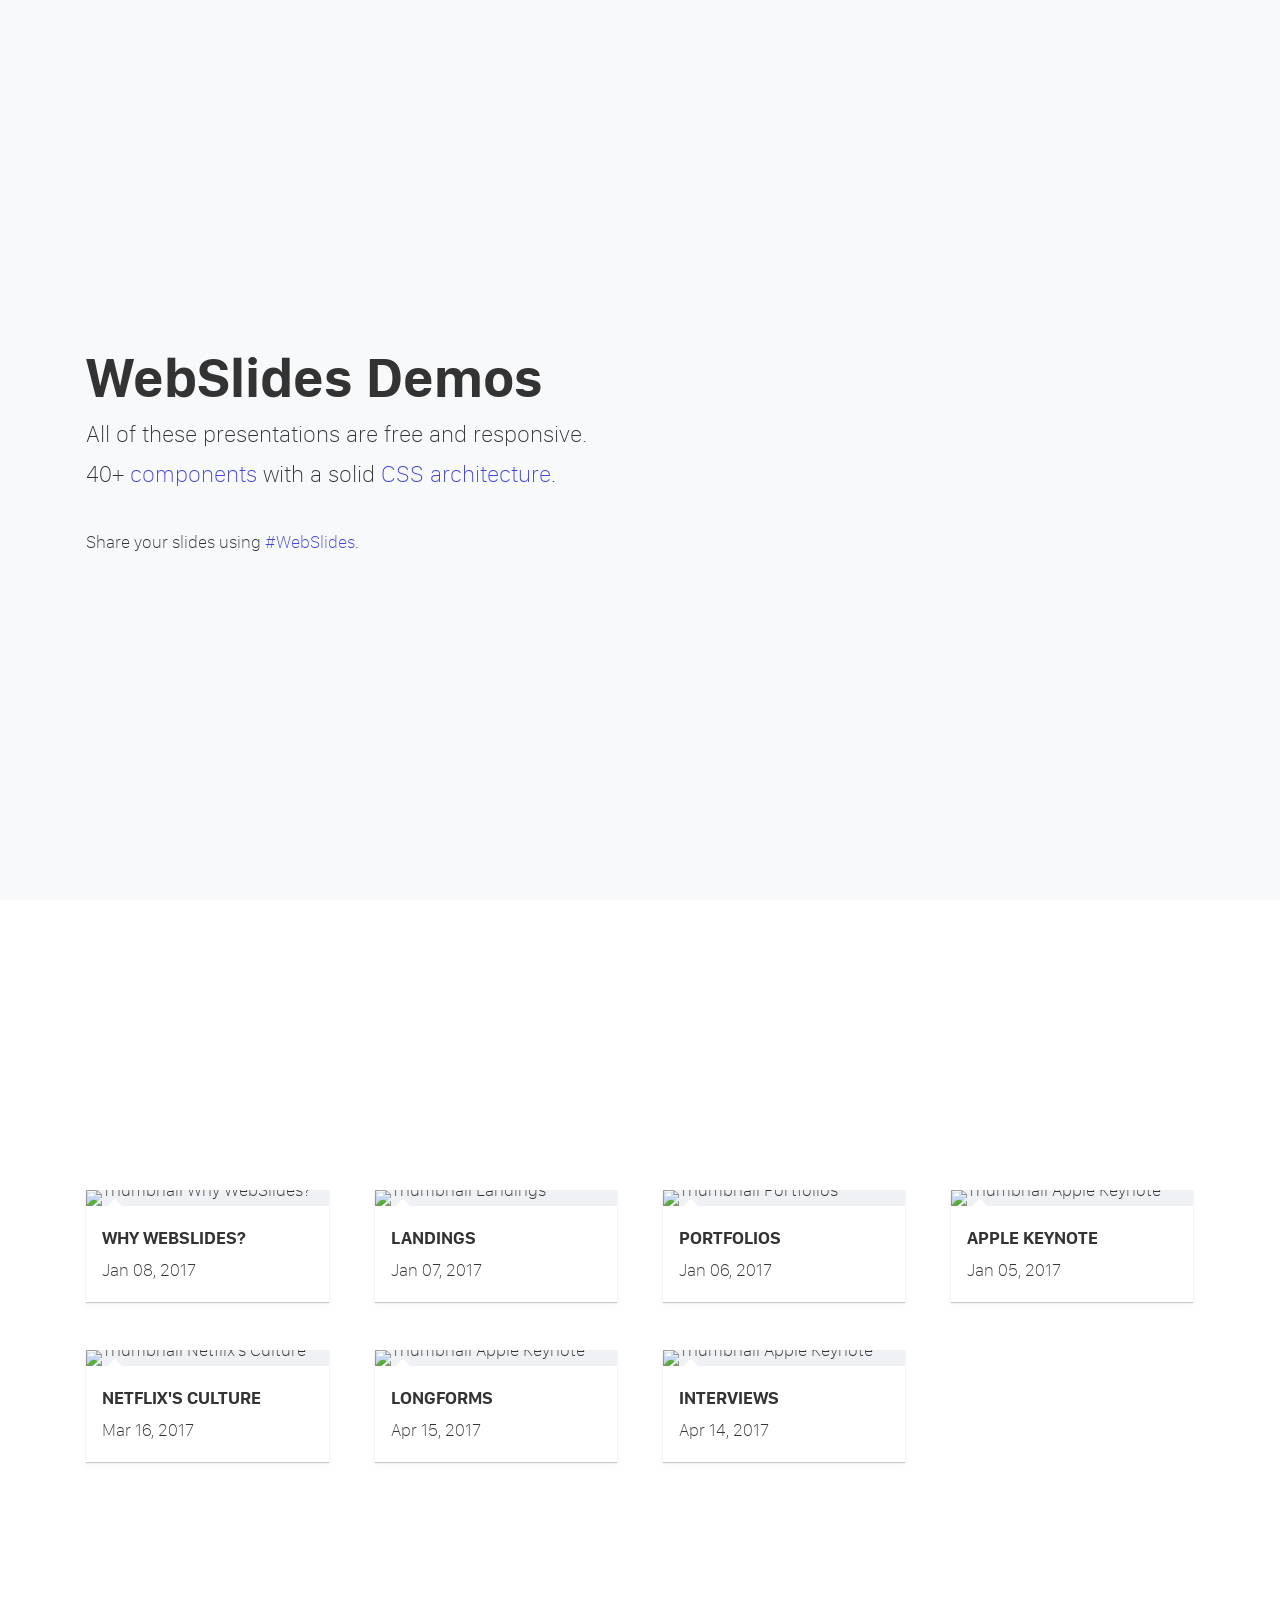
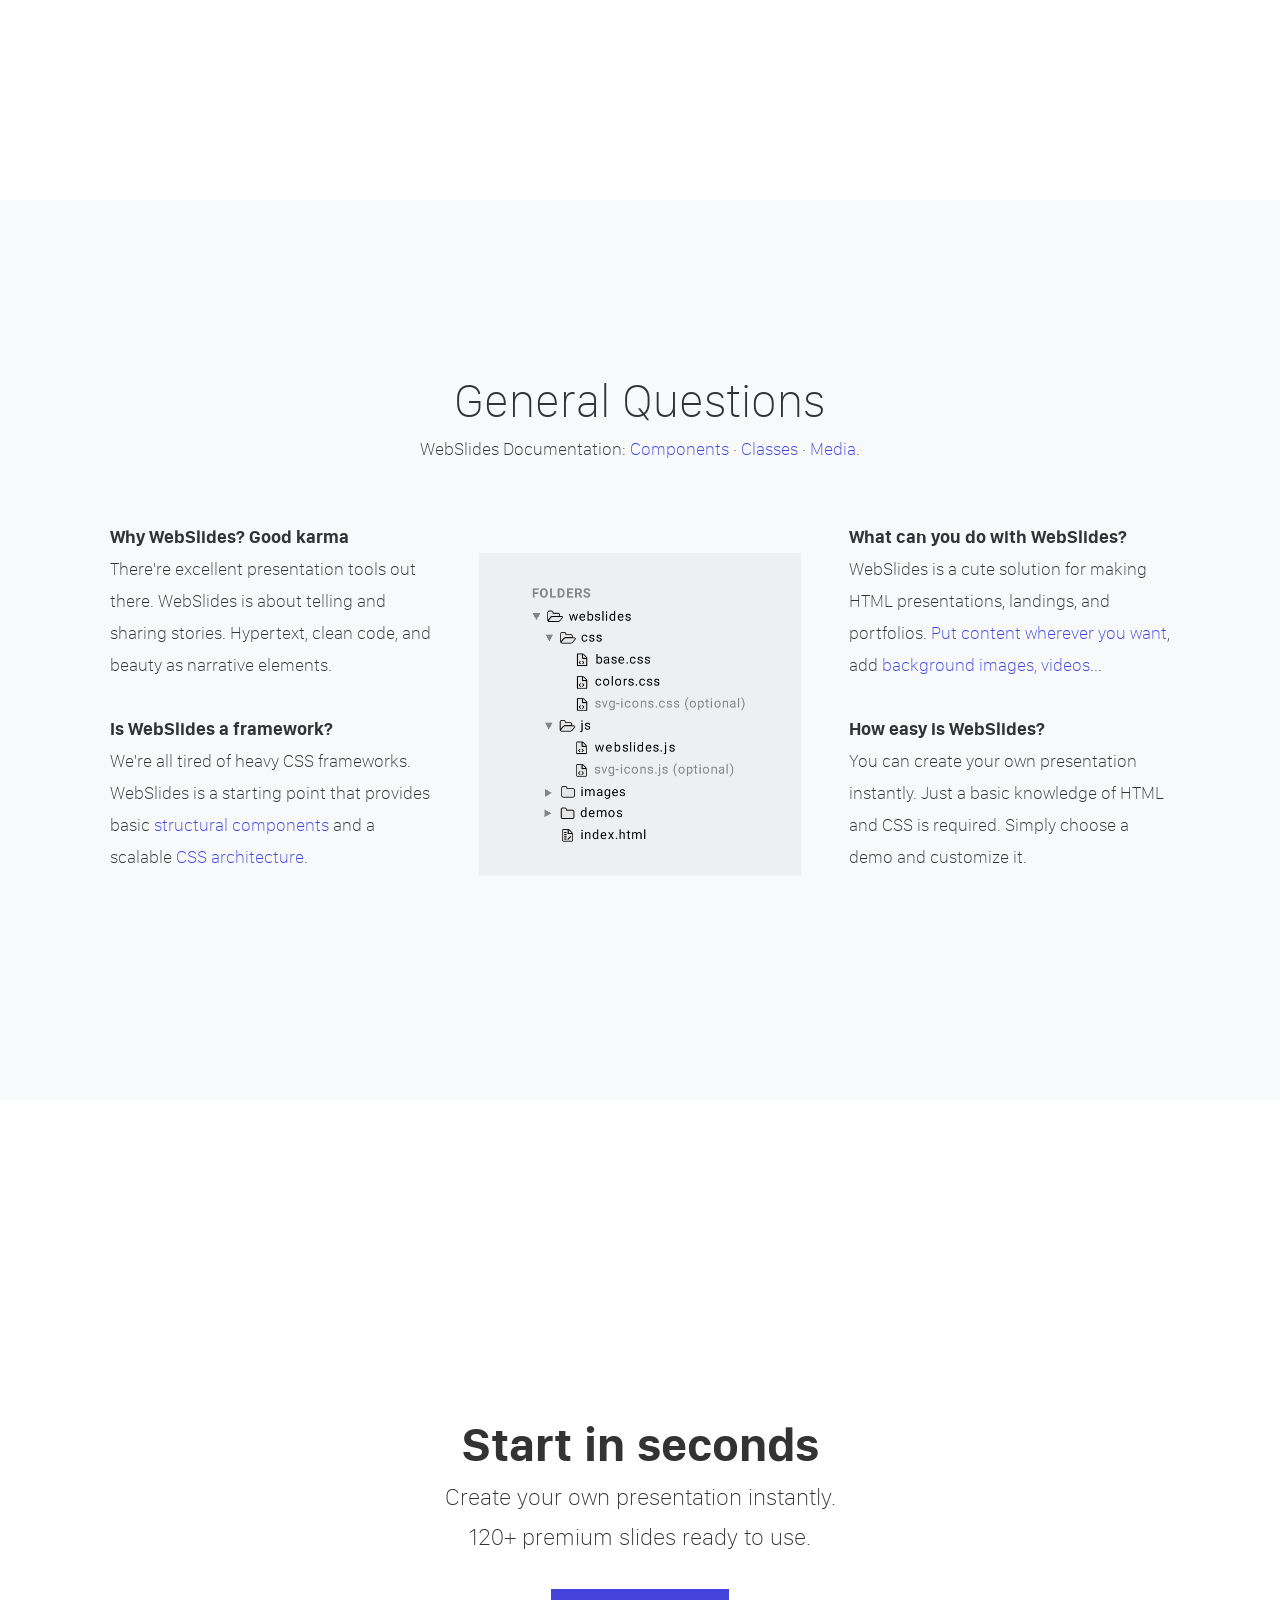
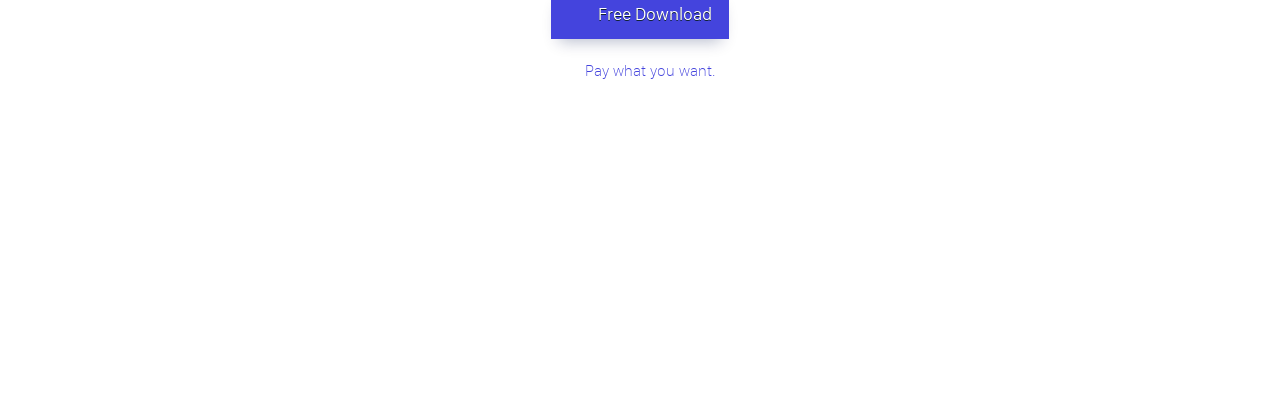
==== demos/index.html @ 361009dd "Add corrected demo HTML files 11 WebSlides demos with applied fixes: - index.html, why-webslides.htm" ====
<!doctype html>
<html lang="en" prefix="og: http://ogp.me/ns#">
  <head>
    <meta charset="utf-8">
    <meta name="viewport" content="width=device-width, initial-scale=1">

    <!-- CLEAN MARKUP = GOOD KARMA.
      Hi source code lover,

      you're a curious person and a fast learner ;)
      Let's make something beautiful together. Contribute on Github:
      https://github.com/webslides/webslides

      Thanks,
      @jlantunez.
    -->

    <!-- SEO -->
    <title>WebSlides Demos</title>
    <meta name="description" content="Beautiful HTML presentations and websites made with WebSlides.">

    <!-- URL CANONICAL -->
    <!-- <link rel="canonical" href="http://your-url.com/permalink"> -->

    <!-- Google Fonts -->

    <!-- CSS Base -->
    <link rel="stylesheet" type='text/css' media='all' href="../static/css/webslides.css">

    <!-- Optional - CSS SVG Icons (Font Awesome) -->
    <link rel="stylesheet" type="text/css" media="all" href="../static/css/svg-icons.css">

    <!-- SOCIAL CARDS (ADD YOUR INFO) -->

    <!-- FACEBOOK -->
    <meta property="og:url" content="http://your-url.com/permalink"> <!-- EDIT -->
    <meta property="og:type" content="article">
    <meta property="og:title" content="WebSlides Demos"> <!-- EDIT -->
    <meta property="og:description" content="Beautiful HTML presentations and websites made with WebSlides."> <!-- EDIT -->
    <meta property="og:updated_time" content="2017-01-04T17:22:34"> <!-- EDIT -->
    <meta property="og:image" content="static/images/share-webslides.jpg" > <!-- EDIT -->

    <!-- TWITTER -->
    <meta name="twitter:card" content="summary_large_image">
    <meta name="twitter:site" content="@webslides"> <!-- EDIT -->
    <meta name="twitter:creator" content="@jlantunez"> <!-- EDIT -->
    <meta name="twitter:title" content="WebSlides Demos"> <!-- EDIT -->
    <meta name="twitter:description" content="Beautiful HTML presentations and websites made with WebSlides."> <!-- EDIT -->
    <meta name="twitter:image" content="static/images/share-webslides.jpg"> <!-- EDIT -->

    <!-- FAVICONS -->
    <link rel="shortcut icon" sizes="16x16" href="../static/images/favicons/favicon.png">
    <link rel="shortcut icon" sizes="32x32" href="../static/images/favicons/favicon-32.png">
    <link rel="apple-touch-icon icon" sizes="76x76" href="../static/images/favicons/favicon-76.png">
    <link rel="apple-touch-icon icon" sizes="120x120" href="../static/images/favicons/favicon-120.png">
    <link rel="apple-touch-icon icon" sizes="152x152" href="../static/images/favicons/favicon-152.png">
    <link rel="apple-touch-icon icon" sizes="180x180" href="../static/images/favicons/favicon-180.png">
    <link rel="apple-touch-icon icon" sizes="192x192" href="../static/images/favicons/favicon-192.png">

    <!-- Android -->
    <meta name="mobile-web-app-capable" content="yes">
    <meta name="theme-color" content="#333333">
  </head>
  <body>
    <header role="banner">
      <nav role="navigation">
        <p class="logo"><a href="index.html" title="WebSlides">WebSlides</a></p>
        <ul>
          <li class="github">
            <a rel="external" href="https://github.com/webslides/webslides" title="Github">
              <svg class="fa-github">
                <use xlink:href="#fa-github"></use>
              </svg>
              <em>WebSlides</em>
            </a>
          </li>
          <li class="twitter">
            <a rel="external" href="https://twitter.com/webslides" title="Twitter">
              <svg class="fa-twitter">
                <use xlink:href="#fa-twitter"></use>
              </svg>
              <em>@WebSlides</em>
            </a>
          </li>
          <!--  <li class="dribbble"><a rel="external" href="http://dribbble.com/webslides" title="Dribbble"><svg class="fa-dribbble"><use xlink:href="#fa-dribbble"></use></svg> <em>webslides</em></a></li> -->
        </ul>
      </nav>
    </header>

    <main role="main">
      <article>  <!-- Slideshow? id="webslides" -->

        <!-- Quick Guide
          - Each parent <section> in the <article id="webslides"> element is an individual slide.
          - Vertical sliding = <article id="webslides" class="vertical">
          - <div class="wrap"> = container 90% / <div class="wrap size-50"> = 45%;
        -->

        <section>
          <span class="background-right" style="background-image:url('https://webslides.tv/static/images/architecture.png')"></span>
          <!--.wrap = container (width: 90%) -->
          <div class="wrap">
            <h1><strong>WebSlides Demos</strong></h1>
            <p class="text-intro">All of these presentations are free and responsive.<br>
              40+ <a href="components.html" title="WebSlides Components">components</a> with a solid <a href="classes.html" title="WebSlides Classes">CSS architecture</a>.</p>
            <p>Share your slides using <a href="https://twitter.com/search?q=%23webslides&amp;src=typd" title="#WebSlides on Twitter">#WebSlides</a>.</p>
          </div>
          <!-- .end .wrap -->
        </section>
        <section class="bg-white">
          <!-- .wrap = container (width: 90%) -->
          <div class="wrap">
            <ul class="flexblock gallery">
              <li>
                <a href="why-webslides.html" title="Why WebSlides?">
                  <figure>
                    <img alt="Thumbnail Why WebSlides?" src="https://webslides.tv/static/images/demos-why.png">
                    <figcaption>
                      <h2>Why WebSlides?</h2>
                      <time datetime="2017-01-08T16:21:44-08:00">Jan 08, 2017</time>
                    </figcaption>
                  </figure>
                </a>
              </li>
              <li>
                <a href="landings.html" title="Landings">
                  <figure>
                    <img alt="Thumbnail Landings" src="https://webslides.tv/static/images/demos-landings.png">
                    <figcaption>
                      <h2>Landings</h2>
                      <time datetime="2017-01-07T19:21:26-08:00">Jan 07, 2017</time>
                    </figcaption>
                  </figure>
                </a>
              </li>
              <li>
                <a href="portfolios.html" title="Portfolios">
                  <figure>
                    <img alt="Thumbnail Portfolios" src="https://webslides.tv/static/images/demos-portfolios.png">
                    <figcaption>
                      <h2>Portfolios</h2>
                      <time datetime="2017-01-06T21:22:21-08:00">Jan 06, 2017</time>
                    </figcaption>
                  </figure>
                </a>
              </li>
              <li>
                <a href="keynote.html" title="Apple Keynote">
                  <figure>
                    <img alt="Thumbnail Apple Keynote" src="https://webslides.tv/static/images/demos-apple.png">
                    <figcaption>
                      <h2>Apple Keynote</h2>
                      <time datetime="2017-01-05T20:13:48-08:00">Jan 05, 2017</time>
                    </figcaption>
                  </figure>
                </a>
              </li>
              <li>
                <a href="netflix-culture.html" title="Netflix's Culture">
                  <figure>
                    <img alt="Thumbnail Netflix's Culture" src="https://webslides.tv/static/images/demos-netflix.png">
                    <figcaption>
                      <h2>Netflix's Culture</h2>
                      <time datetime="2017-04-16T20:16:48-08:00">Mar 16, 2017</time>
                    </figcaption>
                  </figure>
                </a>
              </li>
              <li>
                <a href="longforms.html" title="Longform Articles">
                  <figure>
                    <img alt="Thumbnail Apple Keynote" src="https://webslides.tv/static/images/demos-longforms.png">
                    <figcaption>
                      <h2>Longforms</h2>
                      <time datetime="2017-04-15T20:16:48-08:00">Apr 15, 2017</time>
                    </figcaption>
                  </figure>
                </a>
              </li>
              <li>
                <a href="interviews.html" title="Interviews">
                  <figure>
                    <img alt="Thumbnail Apple Keynote" src="https://webslides.tv/static/images/demos-interviews.png">
                    <figcaption>
                      <h2>Interviews</h2>
                      <time datetime="2017-04-14T24:08:16-24:32">Apr 14, 2017</time>
                    </figcaption>
                  </figure>
                </a>
              </li>
            </ul>
          </div>
          <!-- .end .wrap -->
        </section>
        <section>
          <!--.wrap = container (width: 90%) with fadein animation -->
          <div class="wrap">
            <h2 class="aligncenter">General Questions</h2>
            <p class="aligncenter">WebSlides Documentation: <a href="components.html" title="WebSlides Components">Components</a> &middot; <a href="classes.html" title="WebSlides Classes">Classes</a> &middot; <a href="media.html" title="WebSlides Media">Media</a>.</p>
            <div class="grid">
              <div class="column">
                <h6>Why WebSlides? Good karma</h6>
                <p>There're excellent presentation tools out there. WebSlides is about telling and sharing stories. Hypertext, clean code, and beauty as narrative elements.</p>
                <h6>Is WebSlides a framework?</h6>
                <p>We're all tired of heavy CSS frameworks. WebSlides is a starting point that provides basic <a href="components.html" title="WebSlides Components">structural components</a> and a scalable <a href="classes.html" title="WebSlides Classes">CSS architecture</a>.</p>
              </div>
              <!-- end .column -->
              <div class="column">
                <figure><img class="aligncenter" src="../static/images/setup.png" alt="WebSlides Files"></figure>
              </div>
              <!-- end .column -->
              <div class="column">
                <h6>What can you do with WebSlides?</h6>
                <p>WebSlides is a cute solution for making HTML presentations, landings, and portfolios. <a href="components.html#slide=15">Put content wherever you want</a>, add <a href="media.html#slide=2">background images, videos</a>...
                </p>
                <h6>How easy is WebSlides?</h6>
                <p>You can create your own presentation instantly. Just a basic knowledge of HTML and CSS is required. Simply choose a demo and customize it.</p>
              </div>
              <!-- end .column -->
            </div>
            <!-- end .grid -->
          </div>
          <!-- end .wrap -->
        </section>
        <section class="bg-white aligncenter">
          <!-- .wrap = container (width: 90%) -->
          <div class="wrap">
            <h2><strong>Start in seconds</strong> </h2>
            <p class="text-intro">Create your own presentation instantly. <br>120+ premium slides ready to use.</p>
            <p>
              <a href="https://webslides.tv/webslides-latest.zip" class="button" title="Download WebSlides">
                <svg class="fa-cloud-download">
                  <use xlink:href="#fa-cloud-download"></use>
                </svg>
                Free Download
              </a>
              <span class="try">
                <a href="https://www.paypal.me/jlantunez/8" title="Good karma :)">
                  <svg class="fa-paypal">
                    <use xlink:href="#fa-paypal"></use>
                  </svg>
                  Pay what you want.
                </a>
              </span>
            </p>
          </div>
          <!-- .end .wrap -->
        </section>

      </article>
    </main>
    <!-- end main -->

    <!-- Required -->
    <script src="../static/js/webslides.js"></script>
    <script>
      window.ws = new WebSlides();
    </script>

    <!-- OPTIONAL - svg-icons.js (fontastic.me - Font Awesome as svg icons) -->
    <script defer src="../static/js/svg-icons.js"></script>

  </body>
</html>
---- static/css/svg-icons.css ----
/*=====================================================
Important! 
/js/svg-icons.js is required.
======================================================= */

/*=====================================================
Font Awesome 4.4 as SVG Icons via http://fontastic.me  
class = .fa- (Go to https://fortawesome.github.io/Font-Awesome/icons/)

SVG ICONS - Don't use icon fonts: 
https://speakerdeck.com/ninjanails/death-to-fa-fonts
======================================================= */

svg {
	display: inline-block;
	vertical-align: middle;
	width: 1em;
	height: 1em;

}
[class*="fa-"].large{font-size: 8rem;}


.fa-glass {
	width: 1.0000000298023224em;
}

.fa-music {
	width: 0.8571396097540855em;
}

.fa-search {
	width: 0.9285706554849185em;
}

.fa-envelope-o {
	width: 1.000000972300768em;
}

.fa-heart {
	width: 0.9999999646097422em;
}

.fa-star {
	width: 0.9285713043063879em;
}

.fa-star-o {
	width: 0.9285713043063879em;
}

.fa-user {
	width: 0.785713868836563em;
}

.fa-film {
	width: 1.071429569274187em;
}

.fa-th-large {
	width: 0.9285712415972966em;
}

.fa-th {
	width: 1.0000000521540642em;
}

.fa-th-list {
	width: 1.0000000521540642em;
}

.fa-check {
	width: 1.0000000596046448em;
}

.fa-close {
	width: 0.7857149094343185em;
}

.fa-search-plus {
	width: 0.9285706554849185em;
}

.fa-search-minus {
	width: 0.9285706554849185em;
}

.fa-power-off {
	width: 0.8571455205480252em;
}

.fa-signal {
	width: 0.9999999916180968em;
}

.fa-trash-o {
	width: 0.7857138803228736em;
}

.fa-home {
	width: 0.928572153672576em;
}

.fa-file-o {
	width: 0.8571445867419243em;
}

.fa-clock-o {
	width: 0.8571425850192682em;
}

.fa-road {
	width: 1.0714228972792625em;
}

.fa-download {
	width: 0.9285713359713554em;
}

.fa-arrow-circle-o-down {
	width: 0.8571425850192682em;
}

.fa-arrow-circle-o-up {
	width: 0.8571425850192682em;
}

.fa-inbox {
	width: 0.8571455143392086em;
}

.fa-play-circle-o {
	width: 0.8571425850192682em;
}

.fa-repeat {
	width: 0.8571445668737852em;
}

.fa-refresh {
	width: 0.8571436268589423em;
}

.fa-list-alt {
	width: 1.000000972300768em;
}

.fa-lock {
	width: 1.000000972300768em;
}

.fa-flag {
	width: 1.0357158780097961em;
}

.fa-headphones {
	width: 0.9285684004426003em;
}

.fa-volume-off {
	width: 0.42857232317328453em;
}

.fa-volume-down {
	width: 0.642858412116766em;
}

.fa-volume-up {
	width: 0.9285729192197323em;
}

.fa-qrcode {
	width: 0.7857138514518738em;
}

.fa-tag {
	width: 0.8454238213598728em;
}

.fa-tags {
	width: 1.0597098506987095em;
}

.fa-book {
	width: 0.9302451089024544em;
}

.fa-bookmark {
	width: 0.7142852507531643em;
}

.fa-print {
	width: 0.9285733308643103em;
}

.fa-camera {
	width: 1.0714288031060732em;
}

.fa-font {
	width: 0.9285733103752136em;
}

.fa-bold {
	width: 0.7857098877429962em;
}

.fa-italic {
	width: 0.5714278221130371em;
}

.fa-text-height {
	width: 1.000002734363079em;
}

.fa-text-width {
	width: 0.857142724096775em;
}

.fa-align-left {
	width: 0.9999999664723873em;
}

.fa-align-center {
	width: 1.0000009797513485em;
}

.fa-align-right {
	width: 1.0000009797513485em;
}

.fa-align-justify {
	width: 1.0000009797513485em;
}

.fa-list {
	width: 0.9999999906867743em;
}

.fa-dedent {
	width: 0.9999989476054907em;
}

.fa-indent {
	width: 0.9999989476054907em;
}

.fa-video-camera {
	width: 0.9999980057277753em;
}

.fa-image {
	width: 1.071429569274187em;
}

.fa-pencil {
	width: 0.8454248607158661em;
}

.fa-map-marker {
	width: 0.8714316554367542em;
	margin-top: -0.2em;
}

.fa-adjust {
	width: 0.8571425850192682em;
}

.fa-tint {
	width: 0.8714316815137863em;
}

.fa-edit {
	width: 0.9955342138805463em;
}

.fa-share-square-o {
	width: 0.9285693491497113em;
}

.fa-check-square-o {
	width: 0.9280096615352704em;
}

.fa-arrows {
	width: 0.9999999888241291em;
}

.fa-step-backward {
	width: 0.5714307241141796em;
}

.fa-fast-backward {
	width: 1.000000935047865em;
}

.fa-backward {
	width: 0.9966524690389633em;
}

.fa-play {
	width: 0.7851562518626451em;
}

.fa-pause {
	width: 0.8571436069905758em;
}

.fa-stop {
	width: 0.8571436069905758em;
}

.fa-forward {
	width: 0.8604901600629091em;
}

.fa-fast-forward {
	width: 0.9999990034848452em;
}

.fa-step-forward {
	width: 0.5714267063885927em;
}

.fa-eject {
	width: 0.85825614631176em;
}

.fa-chevron-left {
	width: 0.7500009983778em;
}

.fa-chevron-right {
	width: 0.6785712540149689em;
}

.fa-plus-circle {
	width: 0.8571425850192682em;
}

.fa-minus-circle {
	width: 0.8571425850192682em;
}

.fa-times-circle {
	width: 0.8571425850192682em;
}

.fa-check-circle {
	width: 0.8571425850192682em;
}

.fa-question-circle {
	width: 0.8571425850192682em;
}

.fa-info-circle {
	width: 0.8571425850192682em;
}

.fa-crosshairs {
	width: 0.8571436069905758em;
}

.fa-times-circle-o {
	width: 0.8571425850192682em;
}

.fa-check-circle-o {
	width: 0.8571425850192682em;
}

.fa-ban {
	width: 0.8571426247557004em;
}

.fa-arrow-left {
	width: 0.8928571492433548em;
}

.fa-arrow-right {
	width: 0.8214280630151052em;
}

.fa-arrow-up {
	width: 0.9285692870616913em;
}

.fa-arrow-down {
	width: 0.9285712018609047em;
}

.fa-mail-forward {
	width: 1.0000031888484955em;
}

.fa-expand {
	width: 0.8571445606648922em;
}

.fa-compress {
	width: 0.8571445886045694em;
}

.fa-plus {
	width: 0.785714827477932em;
}

.fa-minus {
	width: 0.7857138440012932em;
}

.fa-asterisk {
	width: 0.9285713285207748em;
}

.fa-exclamation-circle {
	width: 0.8571425850192682em;
}

.fa-leaf {
	width: 0.9999980080174282em;
}

.fa-fire {
	width: 0.7857128586620092em;
}

.fa-eye {
	width: 0.9999980051070452em;
}

.fa-eye-slash {
	width: 1.000001983717084em;
}

.fa-exclamation-triangle {
	width: 0.9999999636784196em;
}

.fa-plane {
	width: 0.7860879210056737em;
}

.fa-calendar {
	width: 0.9285707051554937em;
}

.fa-random {
	width: 0.9999999022111297em;
}

.fa-comment {
	width: 0.9999974196152834em;
}

.fa-magnet {
	width: 0.8571425850192682em;
}

.fa-chevron-up {
	width: 0.9999999701976776em;
}

.fa-chevron-down {
	width: 0.9999999850988388em;
}

.fa-retweet {
	width: 1.0714306645095348em;
}

.fa-shopping-cart {
	width: 0.9285732470452785em;
}

.fa-folder {
	width: 0.9285712813336886em;
}

.fa-folder-open {
	width: 1.0485479356721044em;
}

.fa-arrows-v {
	width: 0.42857228219509125em;
}

.fa-arrows-h {
	width: 1.000000972300768em;
}

.fa-bar-chart {
	width: 1.1428574323654175em;
}



.fa-camera-retro {
	width: 1.0000000074505806em;
}

.fa-key {
	width: 0.9391738375027963em;
}

.fa-cogs {
	width: 1.0714287403970957em;
}

.fa-comments {
	width: 1.0000034073991628em;
}

.fa-thumbs-o-up {
	width: 0.8571465983986855em;
}

.fa-thumbs-o-down {
	width: 0.8571435585618019em;
}

.fa-star-half {
	width: 0.4642870929092169em;
}

.fa-heart-o {
	width: 1.0000009778887033em;
}

.fa-sign-out {
	width: 0.875000032285854em;
}

.fa-linkedin-square {
	width: 0.8571416462459638em;
}

.fa-thumb-tack {
	width: 0.6428600810468197em;
}

.fa-external-link {
	width: 0.9999981845417096em;
}

.fa-sign-in {
	width: 0.8571436069905758em;
}

.fa-trophy {
	width: 0.9285706554849185em;
}

.fa-upload {
	width: 0.9285723492503166em;
}

.fa-lemon-o {
	width: 0.8565869312733412em;
}

.fa-phone {
	width: 0.7857128540053964em;
}

.fa-square-o {
	width: 0.7857118571796491em;
}

.fa-bookmark-o {
	width: 0.7142852507531643em;
}

.fa-phone-square {
	width: 0.8571416462459638em;
}

.fa-unlock {
	width: 1.000000972300768em;
}

.fa-credit-card {
	width: 1.0714279003441334em;
}

.fa-feed {
	width: 0.7864560410380363em;
}

.fa-hdd-o {
	width: 0.8571435995399952em;
}

.fa-bullhorn {
	width: 1.000001672655344em;
}

.fa-bell-o {
	width: 0.999999426305294em;
}

.fa-certificate {
	width: 0.8571425257250667em;
}

.fa-hand-o-right {
	width: 1.0000000074505806em;
}

.fa-hand-o-left {
	width: 0.9999989792704582em;
}

.fa-hand-o-up {
	width: 0.8571425552167966em;
}

.fa-hand-o-down {
	width: 0.8571416288614273em;
}

.fa-arrow-circle-left {
	width: 0.8571425850192682em;
}

.fa-arrow-circle-right {
	width: 0.8571425850192682em;
}

.fa-arrow-circle-up {
	width: 0.8571425850192682em;
}

.fa-arrow-circle-down {
	width: 0.8571425850192682em;
}

.fa-wrench {
	width: 0.9391775503754616em;
}

.fa-tasks {
	width: 1.0000009797513485em;
}

.fa-filter {
	width: 0.7857138165272772em;
}

.fa-arrows-alt {
	width: 0.857147540897131em;
}

.fa-group {
	width: 1.071428755919138em;
}

.fa-chain {
	width: 0.9285723119974136em;
}

.fa-cloud {
	width: 1.0714285423358234em;
}

.fa-flask {
	width: 0.9285696372389793em;
}

.fa-cut {
	width: 0.9975810423493385em;
}

.fa-copy {
	width: 1.0000010058283806em;
}

.fa-paperclip {
	width: 0.7857148349285126em;
}

.fa-floppy-o {
	width: 0.8571445867419243em;
}

.fa-square {
	width: 0.8571416462459638em;
}

.fa-bars {
	width: 0.8571436069905758em;
}

.fa-list-ul {
	width: 1.0000010132789612em;
}

.fa-list-ol {
	width: 1.0083701331168413em;
}

.fa-strikethrough {
	width: 0.9999989485368133em;
}

.fa-underline {
	width: 0.8571445560082793em;
}

.fa-table {
	width: 0.9285723157227039em;
}

.fa-magic {
	width: 0.9436386581510305em;
}

.fa-truck {
	width: 1.0357128381729126em;
}

.fa-pinterest {
	width: 0.8571391701698303em;
}

.fa-pinterest-square {
	width: 0.8571406031646802em;
}

.fa-google-plus-square {
	width: 0.8571416462459638em;
}

.fa-google-plus {
	width: 1.2857149516544268em;
}

.fa-money {
	width: 1.0714295767247677em;
}

.fa-caret-down {
	width: 0.571429718285799em;
}

.fa-caret-up {
	width: 0.5714296959340572em;
}

.fa-caret-left {
	width: 0.3928574174642563em;
}

.fa-caret-right {
	width: 0.32142970090126255em;
}

.fa-columns {
	width: 0.9285723157227039em;
}

.fa-sort {
	width: 0.5714296959340572em;
}

.fa-sort-desc {
	width: 0.571429718285799em;
}

.fa-sort-asc {
	width: 0.5714296959340572em;
}

.fa-envelope {
	width: 1.0000022239983082em;
}

.fa-linkedin {
	width: 0.8571429451305903em;
}

.fa-rotate-left {
	width: 0.8571445606648922em;
}

.fa-gavel {
	width: 1.0106014609336853em;
}

.fa-dashboard {
	width: 1.000001922249794em;
}

.fa-comment-o {
	width: 0.9999974196152834em;
}

.fa-comments-o {
	width: 1.0000035266084524em;
}

.fa-bolt {
	width: 1.000000972300768em;
}

.fa-sitemap {
	width: 1.0000010058283806em;
}

.fa-umbrella {
	width: 0.9285703394562006em;
}

.fa-clipboard {
	width: 1.000001959502697em;
}

.fa-lightbulb-o {
	width: 0.5714296922087669em;
}

.fa-exchange {
	width: 0.9999989476054907em;
}

.fa-cloud-download {
	width: 1.0714285423358234em;
}

.fa-cloud-upload {
	width: 1.0714285423358234em;
}

.fa-user-md {
	width: 0.785713868836563em;
}

.fa-stethoscope {
	width: 0.7857138092319147em;
}

.fa-suitcase {
	width: 1.000000116725687em;
}

.fa-bell {
	width: 0.999999426305294em;
}

.fa-coffee {
	width: 1.0357122694451846em;
}

.fa-cutlery {
	width: 0.7857128530740738em;
}

.fa-file-text-o {
	width: 0.8571445867419243em;
}

.fa-building-o {
	width: 1.000000116725687em;
}

.fa-hospital-o {
	width: 1.000000116725687em;
}

.fa-ambulance {
	width: 1.1071423441171646em;
}

.fa-medkit {
	width: 1.000000116725687em;
}

.fa-fighter-jet {
	width: 1.0714295953512192em;
}

.fa-beer {
	width: 0.9642851203680038em;
}

.fa-h-square {
	width: 0.8571416462459638em;
}

.fa-plus-square {
	width: 0.8571416462459638em;
}

.fa-angle-double-left {
	width: 0.5892861261963844em;
}

.fa-angle-double-right {
	width: 0.5535723362118006em;
}

.fa-angle-double-up {
	width: 0.642861433327198em;
}

.fa-angle-double-down {
	width: 0.6428574100136757em;
}

.fa-angle-left {
	width: 0.3750009909272194em;
}

.fa-angle-right {
	width: 0.3392861280590296em;
}

.fa-angle-up {
	width: 0.642861433327198em;
}

.fa-angle-down {
	width: 0.6428574100136757em;
}

.fa-desktop {
	width: 1.071435708552599em;
}

.fa-laptop {
	width: 1.071429569274187em;
}

.fa-tablet {
	width: 1.071429569274187em;
}

.fa-mobile {
	width: 1.071429569274187em;
}

.fa-circle-o {
	width: 0.8571425850192682em;
}

.fa-quote-left {
	width: 0.9285713583230972em;
}

.fa-quote-right {
	width: 0.9285713285207748em;
}

.fa-spinner {
	width: 1.0000000596046448em;
}

.fa-circle {
	width: 0.8571425850192682em;
}

.fa-mail-reply {
	width: 1.0000029690563679em;
}

.fa-folder-o {
	width: 0.9285712813336886em;
}

.fa-folder-open-o {
	width: 1.0652896141011752em;
}

.fa-smile-o {
	width: 0.8571425850192682em;
}

.fa-frown-o {
	width: 0.8571425850192682em;
}

.fa-meh-o {
	width: 0.8571425850192682em;
}

.fa-gamepad {
	width: 1.0714295854171496em;
}

.fa-keyboard-o {
	width: 1.0714286640286446em;
}

.fa-flag-o {
	width: 1.0357160121202469em;
}

.fa-flag-checkered {
	width: 1.0357160121202469em;
}

.fa-terminal {
	width: 0.9358262214809656em;
}

.fa-code {
	width: 1.0714276805520058em;
}

.fa-mail-reply-all {
	width: 0.9999999292194843em;
}

.fa-star-half-empty {
	width: 0.9285682821646333em;
}

.fa-location-arrow {
	width: 0.7859947793185711em;
}

.fa-crop {
	width: 0.9285703515633941em;
}

.fa-code-fork {
	width: 0.5714296698570251em;
}

.fa-chain-broken {
	width: 0.9285713344191509em;
}

.fa-question {
	width: 0.6221200153231621em;
}

.fa-info {
	width: 0.857143547385931em;
}

.fa-exclamation {
	width: 0.857143547385931em
}

.fa-superscript {
	width: 0.8588164150714874em;
}

.fa-subscript {
	width: 0.8599326312541962em;
}

.fa-eraser {
	width: 1.071428793715313em;
}

.fa-puzzle-piece {
	width: 0.9285733483266085em;
}

.fa-microphone {
	width: 0.6428574770689011em;
}

.fa-microphone-slash {
	width: 0.7857128698378801em;
}

.fa-shield {
	width: 0.7142831720411777em;
}

.fa-calendar-o {
	width: 0.9285707051554937em;
}

.fa-fire-extinguisher {
	width: 0.7845058117527515em;
}

.fa-rocket {
	width: 0.9441959485411644em;
}

.fa-maxcdn {
	width: 0.9815869629383087em;
}

.fa-chevron-circle-left {
	width: 0.8571425850192682em;
}

.fa-chevron-circle-right {
	width: 0.8571425850192682em;
}

.fa-chevron-circle-up {
	width: 0.8571425850192682em;
}

.fa-chevron-circle-down {
	width: 0.8571425850192682em;
}

.fa-html5 {
	width: 0.7857138514518738em;
}

.fa-css3 {
	width: 1.0000000596046448em;
}

.fa-anchor {
	width: 0.9999980125576258em;
}

.fa-unlock-alt {
	width: 1.000000972300768em;
}

.fa-bullseye {
	width: 0.8571425850192682em;
}

.fa-ellipsis-h {
	width: 0.7857148125767708em;
}

.fa-ellipsis-v {
	width: 0.21428712457418442em;
}

.fa-rss-square {
	width: 0.8571416462459638em;
}

.fa-play-circle {
	width: 0.8571425850192682em;
}

.fa-ticket {
	width: 1.0005576871335506em;
}

.fa-minus-square {
	width: 0.8571416462459638em;
}

.fa-minus-square-o {
	width: 0.7857118571796491em;
}

.fa-level-up {
	width: 0.5734755680896342em;
}

.fa-level-down {
	width: 0.5731032819021493em;
}

.fa-check-square {
	width: 0.8571416462459638em;
}

.fa-pencil-square {
	width: 0.8571416462459638em;
}

.fa-external-link-square {
	width: 0.8571416462459638em;
}

.fa-share-square {
	width: 0.8571416462459638em;
}

.fa-caret-square-o-down {
	width: 0.8571416462459638em;
}

.fa-caret-square-o-up {
	width: 0.8571416462459638em;
}

.fa-caret-square-o-right {
	width: 0.8571416462459638em;
}

.fa-eur {
	width: 0.565288751386106em;
}

.fa-gbp {
	width: 0.5691953515633941em;
}

.fa-dollar {
	width: 0.5691973492503166em;
}

.fa-inr {
	width: 0.5011180695146322em;
}

.fa-cny {
	width: 0.5731013106415048em;
}

.fa-rouble {
	width: 0.7142853057011962em;
}

.fa-krw {
	width: 1.0000009899958968em;
}

.fa-bitcoin {
	width: 0.736978217959404em;
}

.fa-file {
	width: 0.8571426197886467em;
}

.fa-file-text {
	width: 0.8571426197886467em;
}

.fa-sort-alpha-asc {
	width: 0.9428952634334564em;
}

.fa-sort-alpha-desc {
	width: 0.9428952634334564em;
}

.fa-sort-amount-asc {
	width: 1.0159967839717865em;
}

.fa-sort-amount-desc {
	width: 1.0159967839717865em;
}

.fa-sort-numeric-asc {
	width: 0.8452380001544952em;
}

.fa-sort-numeric-desc {
	width: 0.8452380001544952em;
}

.fa-thumbs-up {
	width: 0.8928591571748257em;
}

.fa-thumbs-down {
	width: 0.8928584419190884em;
}

.fa-youtube-square {
	width: 0.8571416462459638em;
}

.fa-youtube {
	width: 0.8571435324847698em;
}

.fa-xing {
	width: 0.786087267100811em;
}

.fa-xing-square {
	width: 0.8571416462459638em;
}

.fa-youtube-play {
	width: 1.0000000305008143em;
}

.fa-stack-overflow {
	width: 0.8571415841579437em;
}

.fa-instagram {
	width: 0.8571416462459638em;
}

.fa-flickr {
	width: 0.8571436131993941em;
}

.fa-adn {
	width: 0.8571425850192682em;
}

.fa-bitbucket {
	width: 0.78617824614048em;
}

.fa-bitbucket-square {
	width: 0.8571416462459638em;
}

.fa-tumblr {
	width: 0.6093739867210388em;
}

.fa-tumblr-square {
	width: 0.8571416462459638em;
}

.fa-long-arrow-down {
	width: 0.42857166891917586em;
}

.fa-long-arrow-up {
	width: 0.4285729229450226em;
}

.fa-long-arrow-left {
	width: 1.0357138589024544em;
}

.fa-long-arrow-right {
	width: 0.9642862295731902em;
}

.fa-female {
	width: 0.7142941057682037em;
}

.fa-male {
	width: 0.5714317113161087em;
}

.fa-gittip {
	width: 0.8571425850192682em;
}

.fa-sun-o {
	width: 1.0000000223517418em;
}

.fa-moon-o {
	width: 0.8213352287809048em;
}

.fa-archive {
	width: 1.0000020563602448em;
}

.fa-bug {
	width: 0.9285741709172726em;
}

.fa-vk {
	width: 1.0777527708560228em;
}

.fa-weibo {
	width: 1.0041852121551074em;
}

.fa-renren {
	width: 0.8571416437625885em;
}

.fa-pagelines {
	width: 0.7823682955154254em;
}

.fa-stack-exchange {
	width: 0.7142871618270874em;
}

.fa-arrow-circle-o-right {
	width: 0.8571425850192682em;
}

.fa-arrow-circle-o-left {
	width: 0.8571425850192682em;
}

.fa-caret-square-o-left {
	width: 0.8571416462459638em;
}

.fa-dot-circle-o {
	width: 0.8571425850192682em;
}

.fa-wheelchair {
	width: 0.9090400412678719em;
}

.fa-vimeo-square {
	width: 0.8571416462459638em;
}

.fa-try {
	width: 0.6428615320473909em;
}

.fa-plus-square-o {
	width: 0.7857118571796491em;
}

.fa-space-shuttle {
	width: 1.214285247027874em;
}

.fa-slack {
	width: 0.9285693690180779em;
}

.fa-envelope-square {
	width: 0.8571436131993941em;
}

.fa-wordpress {
	width: 1.0000000049670539em;
}

.fa-openid {
	width: 0.9999983335533216em;
}

.fa-bank {
	width: 1.0714267492294312em;
}

.fa-graduation-cap {
	width: 1.2857187371701002em;
}

.fa-yahoo {
	width: 0.8571445047855377em;
}

.fa-google {
	width: 0.8398430943489075em;
}

.fa-reddit {
	width: 1.0000000049670539em;
}

.fa-reddit-square {
	width: 0.8571416462459638em;
}

.fa-stumbleupon-circle {
	width: 0.8571425850192682em;
}

.fa-stumbleupon {
	width: 1.0714269926149882em;
}

.fa-delicious {
	width: 0.8571416462459638em;
}

.fa-digg {
	width: 1.1428574323654175em;
}

.fa-pied-piper {
	width: 0.8571416462459638em;
}

.fa-pied-piper-alt {
	width: 1.1372744292020798em;
}

.fa-drupal {
	width: 0.8571418623128011em;
}

.fa-joomla {
	width: 0.8571426148215924em;
}

.fa-language {
	width: 0.8571416030172259em;
}

.fa-fax {
	width: 1.0000000037252903em;
}

.fa-building {
	width: 0.7857138179242611em;
}

.fa-child {
	width: 0.7142872214317322em;
}

.fa-paw {
	width: 0.9285706828037519em;
}

.fa-spoon {
	width: 1.0000000298023224em;
}

.fa-cube {
	width: 0.9285703506320715em;
}

.fa-cubes {
	width: 1.2142920158803463em;
}

.fa-behance {
	width: 1.1428583860397339em;
}

.fa-behance-square {
	width: 0.8571436131993941em;
}

.fa-steam {
	width: 0.9999989867210388em;
}

.fa-steam-square {
	width: 0.8571436131992414em;
}

.fa-recycle {
	width: 1.0012093782424927em;
}

.fa-automobile {
	width: 1.1428605308756232em;
}

.fa-cab {
	width: 1.1428585043177009em;
}

.fa-tree {
	width: 0.8571485541760921em;
}

.fa-spotify {
	width: 0.8571425850192682em;
}

.fa-deviantart {
	width: 0.5714287161827087em;
}

.fa-soundcloud {
	width: 1.2857149858027697em;
}

.fa-database {
	width: 0.8571426197886467em;
}

.fa-file-pdf-o {
	width: 0.8571445867419243em;
}

.fa-file-word-o {
	width: 0.8571445867419243em;
}

.fa-file-excel-o {
	width: 0.8571445867419243em;
}

.fa-file-powerpoint-o {
	width: 0.8571445867419243em;
}

.fa-file-image-o {
	width: 0.8571445867419243em;
}

.fa-file-archive-o {
	width: 0.8571445867419243em;
}

.fa-file-audio-o {
	width: 0.8571445867419243em;
}

.fa-file-movie-o {
	width: 0.8571445867419243em;
}

.fa-file-code-o {
	width: 0.8571445867419243em;
}

.fa-vine {
	width: 0.857145681977272em;
}

.fa-codepen {
	width: 1.0000000298023224em;
}

.fa-jsfiddle {
	width: 1.1428555250167847em;
}

.fa-life-bouy {
	width: 1.0000000049670539em;
}

.fa-circle-o-notch {
	width: 0.9999980702996254em;
}

.fa-ra {
	width: 0.999438002705574em;
}

.fa-empire {
	width: 1.0000000049670539em;
}

.fa-git-square {
	width: 0.8571416462459638em;
}

.fa-git {
	width: 1.0000000447034836em;
}

.fa-hacker-news {
	width: 0.8571416462459638em;
}

.fa-tencent-weibo {
	width: 0.7142878770828247em;
}

.fa-qq {
	width: 1.0000018551945686em;
}

.fa-wechat {
	width: 1.142860472202301em;
}

.fa-paper-plane {
	width: 1.0009309110464528em;
}

.fa-paper-plane-o {
	width: 1.0005583113525063em;
}

.fa-history {
	width: 0.8571445606648922em;
}

.fa-circle-thin {
	width: 0.8571425850192682em;
}

.fa-header {
	width: 1.0000018998980522em;
}

.fa-paragraph {
	width: 0.7265684753656387em;
}

.fa-sliders {
	width: 0.8571425676345825em;
}

.fa-share-alt {
	width: 0.8571425974369049em;
}

.fa-share-alt-square {
	width: 0.8571416462459638em;
}

.fa-bomb {
	width: 1.0000009909272194em;
}

.fa-futbol-o {
	width: 1.0000000049670539em;
}

.fa-tty {
	width: 1.0000020181760192em;
}

.fa-binoculars {
	width: 1.0000019930303097em;
}

.fa-plug {
	width: 0.9999989569187164em;
}

.fa-slideshare {
	width: 1.000006040558219em;
}

.fa-twitch {
	width: 0.9999990165233612em;
}

.fa-yelp {
	width: 0.8580739721655846em;
}

.fa-newspaper-o {
	width: 1.1428594440221786em;
}

.fa-wifi {
	width: 1.142857201397419em;
}

.fa-calculator {
	width: 0.9285713012019414em;
}

.fa-google-wallet {
	width: 0.9977688640356064em;
}

.fa-cc-visa {
	width: 1.2857130939760282em;
}

.fa-cc-mastercard {
	width: 1.2857130939760282em;
}

.fa-cc-discover {
	width: 1.2857129871845245em;
}

.fa-cc-amex {
	width: 1.285718947649002em;
}

.fa-cc-paypal {
	width: 1.2857130939760282em;
}

.fa-cc-stripe {
	width: 1.2857130939760282em;
}

.fa-bell-slash {
	width: 1.1428565569221973em;
}

.fa-bell-slash-o {
	width: 1.1428565569221973em;
}

.fa-trash {
	width: 0.7857138803228736em;
}

.fa-copyright {
	width: 0.8571425850192682em;
}

.fa-at {
	width: 0.8571425999204312em;
}

.fa-eyedropper {
	width: 1.0000010132789612em;
}

.fa-paint-brush {
	width: 0.9988838285207748em;
}

.fa-birthday-cake {
	width: 0.9999999776482582em;
}

.fa-area-chart {
	width: 1.1428574323654175em;
}

.fa-pie-chart {
	width: 0.964285093049206em;
}

.fa-line-chart {
	width: 1.1428574323654175em;
}

.fa-lastfm {
	width: 1.0000022376577817em;
}

.fa-lastfm-square {
	width: 0.8571416462459638em;
}

.fa-toggle-off {
	width: 1.142858593414303em;
}

.fa-toggle-on {
	width: 1.14285634085536em;
}

.fa-bicycle {
	width: 1.28571296234918em;
}

.fa-bus {
	width: 0.8571415692567825em;
}

.fa-ioxhost {
	width: 1.1428571175783873em;
}

.fa-angellist {
	width: 0.7142852619290352em;
}

.fa-cc {
	width: 1.1428574323654175em;
}

.fa-ils {
	width: 0.7678564703091979em;
}

.fa-meanpath {
	width: 0.8571436131994687em;
}

.fa-buysellads {
	width: 0.8571436107158661em;
}

.fa-connectdevelop {
	width: 1.1428584707900882em;
}

.fa-dashcube {
	width: 0.785714864730835em;
}

.fa-forumbee {
	width: 0.8571425694972277em;
}

.fa-leanpub {
	width: 1.142857511062175em;
}

.fa-sellsy {
	width: 1.1428565382957458em;
}

.fa-shirtsinbulk {
	width: 0.8571415543556213em;
}

.fa-simplybuilt {
	width: 1.142860271036625em;
}

.fa-skyatlas {
	width: 1.14285752673959em;
}

.fa-cart-plus {
	width: 0.928574200719595em;
}

.fa-cart-arrow-down {
	width: 0.928574200719595em;
}

.fa-diamond {
	width: 1.142861483618617em;
}

.fa-ship {
	width: 1.142856314778328em;
}

.fa-user-secret {
	width: 0.785717862347763em;
}

.fa-motorcycle {
	width: 1.2885052015384417em;
}

.fa-street-view {
	width: 0.7857207879424095em;
}

.fa-heartbeat {
	width: 1.0000009760260582em;
}

.fa-venus {
	width: 0.6395084308460355em;
}

.fa-mars {
	width: 0.8571416437625885em;
}

.fa-mercury {
	width: 0.6428571790456772em;
}

.fa-intersex {
	width: 0.7823648327030241em;
}

.fa-transgender-alt {
	width: 0.9285693382844329em;
}

.fa-venus-double {
	width: 0.9999989913776517em;
}

.fa-mars-double {
	width: 1.0690097333863378em;
}

.fa-venus-mars {
	width: 1.1376486765220761em;
}

.fa-mars-stroke {
	width: 0.8571426570415497em;
}

.fa-mars-stroke-v {
	width: 0.6395094422623515em;
}

.fa-mars-stroke-h {
	width: 1.066592177376151em;
}

.fa-neuter {
	width: 0.6428564637899399em;
}

.fa-genderless {
	width: 0.6428574621677399em;
}

.fa-facebook-official {
	width: 0.8571436237543821em;
}

.fa-pinterest-p {
	width: 0.7142868041992188em;
}

.fa-whatsapp {
	width: 0.857144296169281em;
}

.fa-user-plus {
	width: 1.1428584034244977em;
}

.fa-user-times {
	width: 1.1378349239627532em;
}

.fa-bed {
	width: 1.1428574621677399em;
}

.fa-viacoin {
	width: 0.8571425676345825em;
}

.fa-train {
	width: 0.857141618927244em;
}

.fa-subway {
	width: 0.857141618927244em;
}

.fa-medium {
	width: 1.0000000428408384em;
}

.fa-y-combinator {
	width: 0.8571425676345825em;
}

.fa-optin-monster {
	width: 1.2812500447034836em;
}

.fa-opencart {
	width: 1.2865476533770561em;
}

.fa-expeditedssl {
	width: 1.0000000049670539em;
}
.fa-battery-full {
	width: 1.2857148237526417em;
}
.fa-battery-4 {
	width: 1.2857148237526417em;
}

.fa-battery-3 {
	width: 1.285716611891985em;
}

.fa-battery-2 {
	width: 1.285716611891985em;
}

.fa-battery-1 {
	width: 1.285716611891985em;
}

.fa-battery-0 {
	width: 1.285716611891985em;
}

.fa-mouse-pointer {
	width: 0.6463916040956974em;
}

.fa-i-cursor {
	width: 0.5em;
}

.fa-object-group {
	width: 1.142856389284134em;
}

.fa-object-ungroup {
	width: 1.2857120633125305em;
}

.fa-sticky-note {
	width: 0.8571426197886467em;
}

.fa-sticky-note-o {
	width: 0.8571405932307243em;
}

.fa-cc-jcb {
	width: 1.2857130939760282em;
}

.fa-cc-diners-club {
	width: 1.2857130939760282em;
}

.fa-clone {
	width: 0.9999999590218067em;
}

.fa-balance-scale {
	width: 1.2942902165651321em;
}

.fa-hourglass-o {
	width: 0.8571416353806853em;
}

.fa-hourglass-1 {
	width: 0.8571416353806853em;
}

.fa-hourglass-2 {
	width: 0.8571416353806853em;
}

.fa-hourglass-3 {
	width: 0.8571416353806853em;
}

.fa-hourglass {
	width: 0.8571436023339629em;
}

.fa-hand-grab-o {
	width: 0.8571436107158661em;
}

.fa-hand-paper-o {
	width: 0.9107128493487835em;
}

.fa-hand-scissors-o {
	width: 0.9999980007607974em;
}

.fa-hand-lizard-o {
	width: 1.1428582593798637em;
}

.fa-hand-spock-o {
	width: 1.0714277178049088em;
}

.fa-hand-pointer-o {
	width: 0.9285682551562786em;
}

.fa-trademark {
	width: 1.1008171644061804em;
}

.fa-registered {
	width: 1.0000000049670539em;
}

.fa-creative-commons {
	width: 1.0000000049670539em;
}

.fa-gg {
	width: 1.142856478691101em;
}

.fa-gg-circle {
	width: 1.0000000049670539em;
}

.fa-tripadvisor {
	width: 1.2857139185070992em;
}

.fa-odnoklassniki {
	width: 0.7142824977636337em;
}

.fa-odnoklassniki-square {
	width: 0.8571416462459638em;
}

.fa-get-pocket {
	width: 0.959822304546833em;
}

.fa-wikipedia-w {
	width: 1.2857110323384404em;
}

.fa-safari {
	width: 1.0000000049670539em;
}

.fa-chrome {
	width: 1.0002786591649055em;
}

.fa-firefox {
	width: 0.9985101446509361em;
}

.fa-opera {
	width: 1.0000011399388313em;
}

.fa-internet-explorer {
	width: 0.9999980032444em;
}

.fa-television {
	width: 1.1714316554367542em;
}

.fa-contao {
	width: 1.000000111758709em;
}

.fa-500px {
	width: 0.7951981648802757em;
}

.fa-amazon {
	width: 1.0010244324803352em;
}

.fa-calendar-plus-o {
	width: 0.9285713012019414em;
}

.fa-calendar-minus-o {
	width: 0.9285707051554937em;
}

.fa-calendar-times-o {
	width: 0.9285707051554937em;
}

.fa-calendar-check-o {
	width: 0.9285707051554937em;
}

.fa-industry {
	width: 0.9999989531934261em;
}

.fa-map-pin {
	width: 0.5714278568824156em;
}

.fa-map-signs {
	width: 1.0000010207295418em;
}

.fa-map-o {
	width: 1.1428583338856697em;
}

.fa-map {
	width: 0.9999999906867743em;
}

.fa-commenting {
	width: 1.0000040555996748em;
}

.fa-commenting-o {
	width: 0.9999974196152834em;
}

.fa-houzz {
	width: 0.5714277625083923em;
}

.fa-vimeo {
	width: 1.0050220787525177em;
}

.fa-black-tie {
	width: 0.8571425676345825em;
}

.fa-fonticons {
	width: 0.8571425676345825em;
}

.fa-reddit-alien {
	width: 1.0000009834766388em;
}

.fa-edge {
	width: 0.9999999701976776em;
}

.fa-credit-card-alt {
	width: 1.2857139110565186em;
}

.fa-codiepie {
	width: 0.9542412211497626em;
}

.fa-modx {
	width: 0.9999999403953552em;
}

.fa-fort-awesome {
	width: 0.9285743236541748em;
}

.fa-usb {
	width: 1.2857153688868266em;
}

.fa-product-hunt {
	width: 1.0000000049670539em;
}

.fa-mixcloud {
	width: 1.2857142388820648em;
}

.fa-scribd {
	width: 0.8569198697805405em;
}

.fa-pause-circle {
	width: 0.8571425850192682em;
}

.fa-pause-circle-o {
	width: 0.8571425850192682em;
}

.fa-stop-circle {
	width: 0.8571425850192682em;
}

.fa-stop-circle-o {
	width: 0.8571425850192682em;
}

.fa-shopping-bag {
	width: 0.9999990325886756em;
}

.fa-shopping-basket {
	width: 1.1428582395116678em;
}

.fa-hashtag {
	width: 1.000002235174179em;
}

.fa-bluetooth {
	width: 0.8571405559778214em;
}

.fa-bluetooth-b {
	width: 0.5714296698570251em;
}

.fa-percent {
	width: 0.857141618927244em;
}
.fa-university {
	width: 1.1428583338856697em;
}
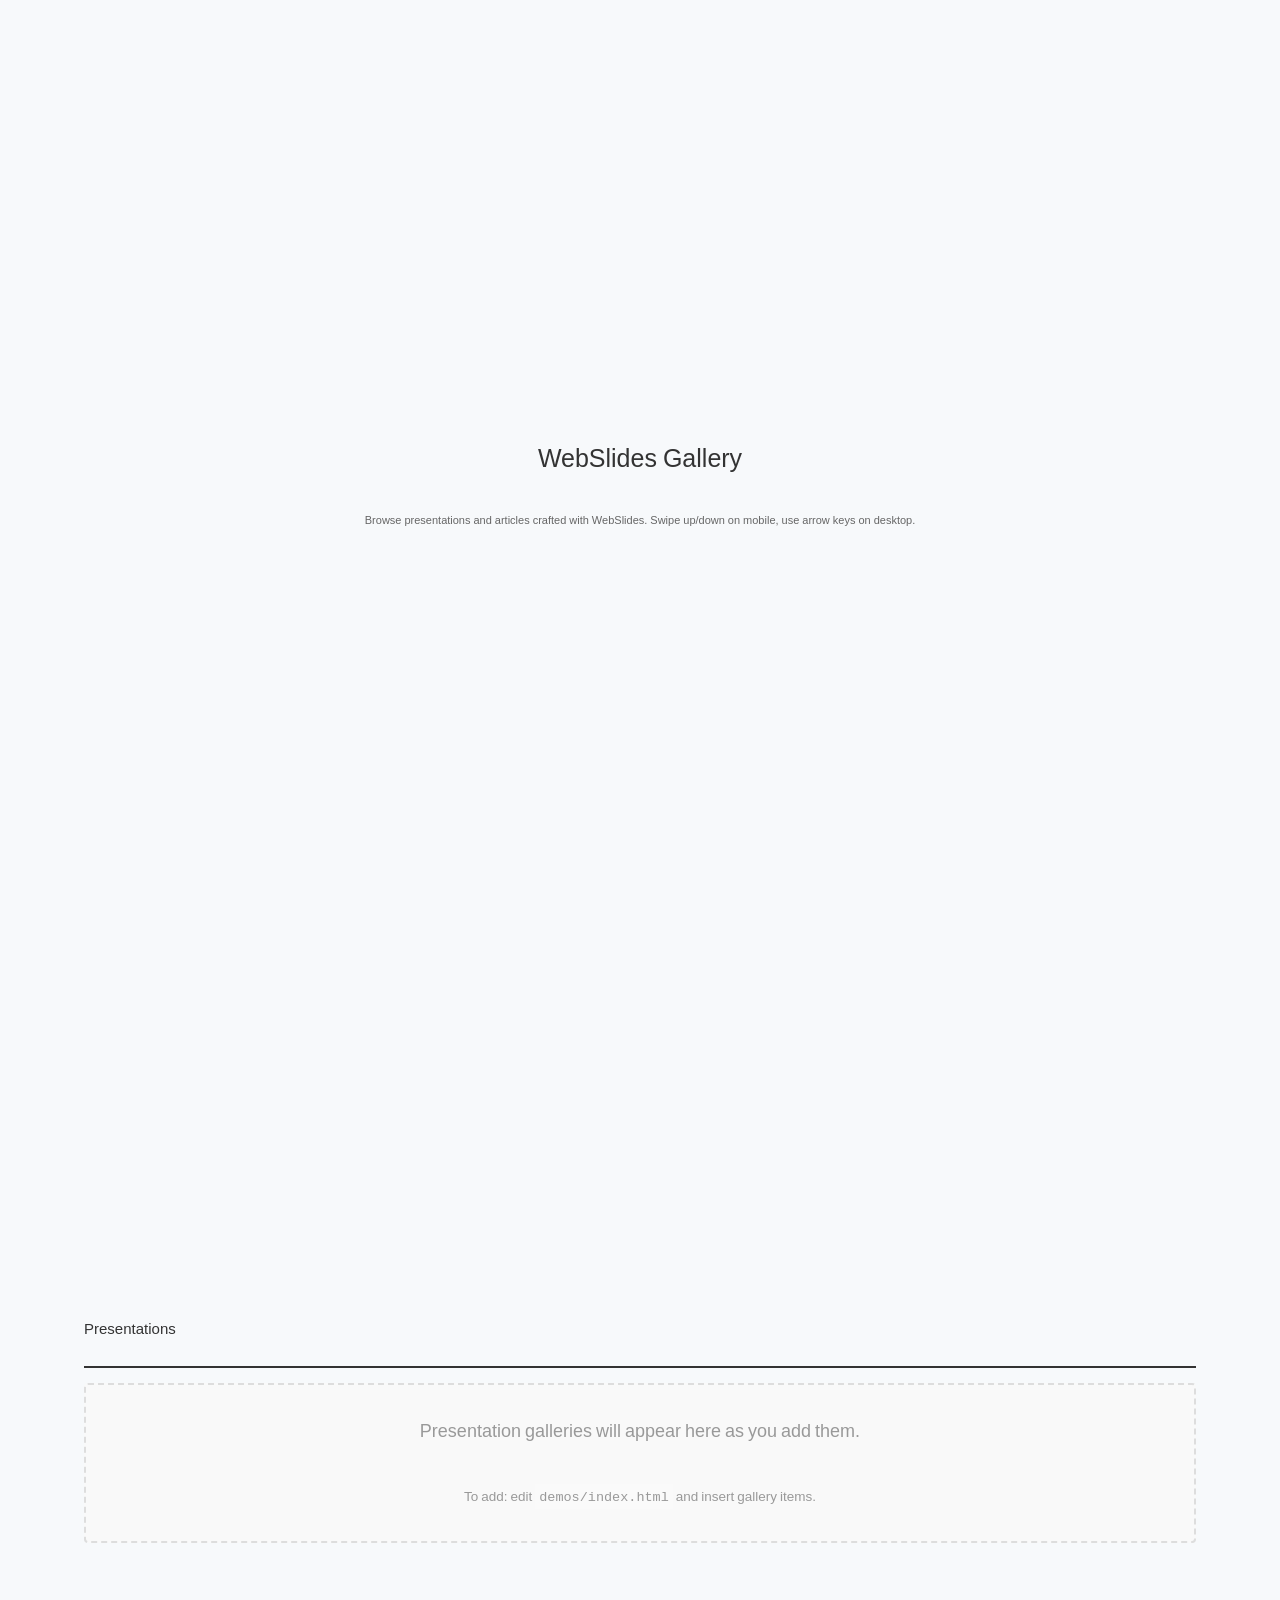
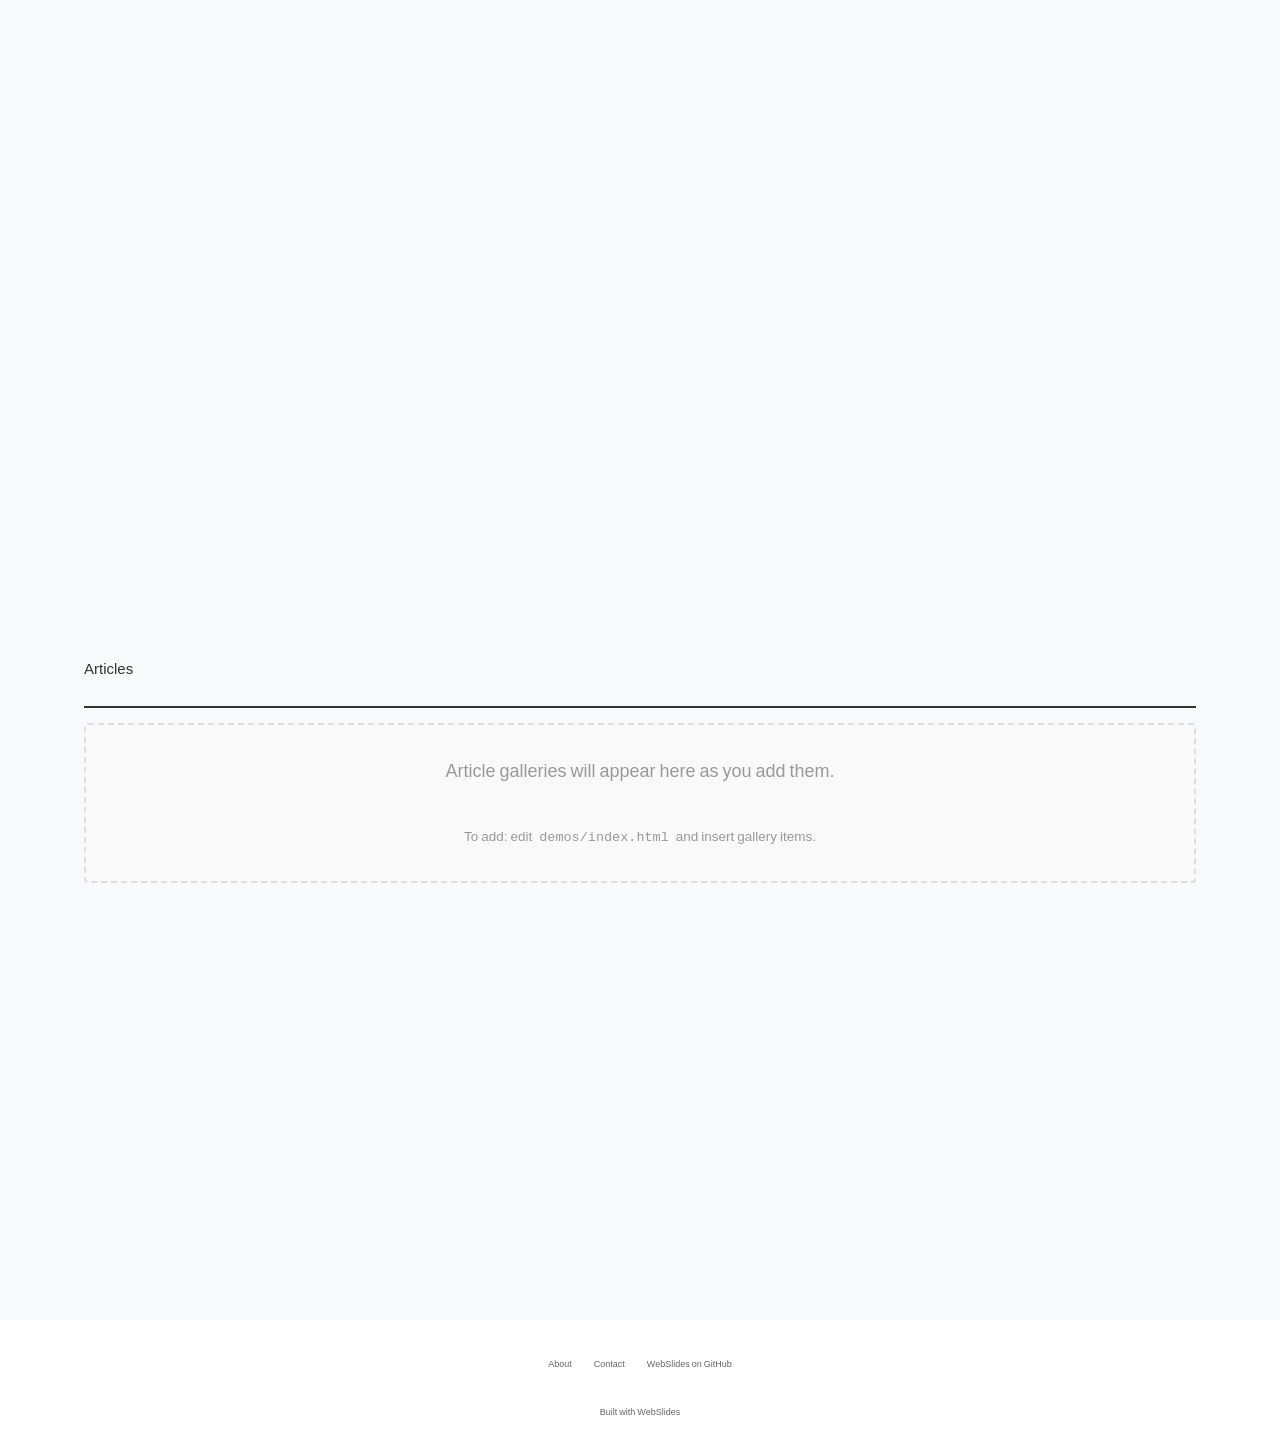
==== commit c0d49f48: "Add gallery index, About, and Contact pages New standalone pages for browsing presentations: - index" ====
--- a/demos/index.html
+++ b/demos/index.html
@@ -1,52 +1,14 @@
 <!doctype html>
-<html lang="en" prefix="og: http://ogp.me/ns#">
+<html lang="en">
   <head>
     <meta charset="utf-8">
     <meta name="viewport" content="width=device-width, initial-scale=1">
 
-    <!-- CLEAN MARKUP = GOOD KARMA.
-      Hi source code lover,
-
-      you're a curious person and a fast learner ;)
-      Let's make something beautiful together. Contribute on Github:
-      https://github.com/webslides/webslides
-
-      Thanks,
-      @jlantunez.
-    -->
-
-    <!-- SEO -->
-    <title>WebSlides Demos</title>
-    <meta name="description" content="Beautiful HTML presentations and websites made with WebSlides.">
-
-    <!-- URL CANONICAL -->
-    <!-- <link rel="canonical" href="http://your-url.com/permalink"> -->
-
-    <!-- Google Fonts -->
+    <title>WebSlides Gallery</title>
+    <meta name="description" content="Browse presentations and articles made with WebSlides.">
 
     <!-- CSS Base -->
-    <link rel="stylesheet" type='text/css' media='all' href="../static/css/webslides.css">
-
-    <!-- Optional - CSS SVG Icons (Font Awesome) -->
-    <link rel="stylesheet" type="text/css" media="all" href="../static/css/svg-icons.css">
-
-    <!-- SOCIAL CARDS (ADD YOUR INFO) -->
-
-    <!-- FACEBOOK -->
-    <meta property="og:url" content="http://your-url.com/permalink"> <!-- EDIT -->
-    <meta property="og:type" content="article">
-    <meta property="og:title" content="WebSlides Demos"> <!-- EDIT -->
-    <meta property="og:description" content="Beautiful HTML presentations and websites made with WebSlides."> <!-- EDIT -->
-    <meta property="og:updated_time" content="2017-01-04T17:22:34"> <!-- EDIT -->
-    <meta property="og:image" content="static/images/share-webslides.jpg" > <!-- EDIT -->
-
-    <!-- TWITTER -->
-    <meta name="twitter:card" content="summary_large_image">
-    <meta name="twitter:site" content="@webslides"> <!-- EDIT -->
-    <meta name="twitter:creator" content="@jlantunez"> <!-- EDIT -->
-    <meta name="twitter:title" content="WebSlides Demos"> <!-- EDIT -->
-    <meta name="twitter:description" content="Beautiful HTML presentations and websites made with WebSlides."> <!-- EDIT -->
-    <meta name="twitter:image" content="static/images/share-webslides.jpg"> <!-- EDIT -->
+    <link rel="stylesheet" type="text/css" media="all" href="../static/css/webslides.css">
 
     <!-- FAVICONS -->
     <link rel="shortcut icon" sizes="16x16" href="../static/images/favicons/favicon.png">
@@ -57,208 +19,280 @@
     <link rel="apple-touch-icon icon" sizes="180x180" href="../static/images/favicons/favicon-180.png">
     <link rel="apple-touch-icon icon" sizes="192x192" href="../static/images/favicons/favicon-192.png">
 
-    <!-- Android -->
     <meta name="mobile-web-app-capable" content="yes">
     <meta name="theme-color" content="#333333">
+
+    <style>
+      /* Gallery Index Styles - matches WebSlides aesthetic */
+      body {
+        font-family: "Roboto", sans-serif;
+      }
+
+      header {
+        background: #fff;
+        border-bottom: 1px solid #e0e0e0;
+        padding: 1rem 0;
+      }
+
+      header nav {
+        display: flex;
+        justify-content: space-between;
+        align-items: center;
+        max-width: 1200px;
+        margin: 0 auto;
+        padding: 0 2rem;
+      }
+
+      header nav .logo a {
+        font-size: 1.5rem;
+        font-weight: 700;
+        color: #333;
+        text-decoration: none;
+      }
+
+      header nav ul {
+        display: flex;
+        list-style: none;
+        gap: 2rem;
+        margin: 0;
+        padding: 0;
+      }
+
+      header nav ul li a {
+        color: #666;
+        text-decoration: none;
+        font-size: 0.95rem;
+      }
+
+      header nav ul li a:hover {
+        color: #333;
+      }
+
+      main {
+        max-width: 1200px;
+        margin: 0 auto;
+        padding: 3rem 2rem;
+      }
+
+      .hero {
+        text-align: center;
+        margin-bottom: 4rem;
+      }
+
+      .hero h1 {
+        font-size: 2.5rem;
+        font-weight: 300;
+        margin-bottom: 1rem;
+      }
+
+      .hero p {
+        font-size: 1.1rem;
+        color: #666;
+        max-width: 600px;
+        margin: 0 auto;
+      }
+
+      .category-section {
+        margin-bottom: 4rem;
+      }
+
+      .category-section h2 {
+        font-size: 1.5rem;
+        font-weight: 400;
+        margin-bottom: 1.5rem;
+        padding-bottom: 0.5rem;
+        border-bottom: 2px solid #333;
+      }
+
+      .gallery-grid {
+        display: grid;
+        grid-template-columns: repeat(auto-fill, minmax(280px, 1fr));
+        gap: 2rem;
+      }
+
+      .gallery-item {
+        background: #fff;
+        border: 1px solid #e0e0e0;
+        border-radius: 4px;
+        overflow: hidden;
+        transition: box-shadow 0.2s ease;
+        text-decoration: none;
+        color: inherit;
+        display: block;
+      }
+
+      .gallery-item:hover {
+        box-shadow: 0 4px 12px rgba(0,0,0,0.1);
+      }
+
+      .gallery-item figure {
+        margin: 0;
+        position: relative;
+        padding-top: 56.25%; /* 16:9 aspect ratio */
+        background: #f5f5f5;
+        overflow: hidden;
+      }
+
+      .gallery-item figure img {
+        position: absolute;
+        top: 0;
+        left: 0;
+        width: 100%;
+        height: 100%;
+        object-fit: cover;
+      }
+
+      .gallery-item .meta {
+        padding: 1rem 1.25rem;
+      }
+
+      .gallery-item .meta h3 {
+        font-size: 1rem;
+        font-weight: 500;
+        margin: 0 0 0.5rem 0;
+      }
+
+      .gallery-item .meta p {
+        font-size: 0.875rem;
+        color: #888;
+        margin: 0;
+      }
+
+      .gallery-item .meta time {
+        font-size: 0.75rem;
+        color: #aaa;
+      }
+
+      /* Placeholder for empty categories */
+      .placeholder {
+        grid-column: 1 / -1;
+        text-align: center;
+        padding: 3rem;
+        background: #f9f9f9;
+        border: 2px dashed #ddd;
+        border-radius: 4px;
+        color: #999;
+      }
+
+      footer {
+        background: #f5f5f5;
+        padding: 2rem 0;
+        margin-top: 4rem;
+        text-align: center;
+        color: #666;
+        font-size: 0.9rem;
+      }
+
+      footer a {
+        color: #666;
+        margin: 0 1rem;
+        text-decoration: none;
+      }
+
+      footer a:hover {
+        color: #333;
+      }
+
+      @media (max-width: 768px) {
+        header nav {
+          flex-direction: column;
+          gap: 1rem;
+          padding: 1rem;
+        }
+
+        header nav ul {
+          gap: 1rem;
+        }
+
+        .hero h1 {
+          font-size: 1.75rem;
+        }
+
+        .gallery-grid {
+          grid-template-columns: 1fr;
+        }
+      }
+    </style>
   </head>
   <body>
     <header role="banner">
       <nav role="navigation">
-        <p class="logo"><a href="index.html" title="WebSlides">WebSlides</a></p>
+        <p class="logo"><a href="index.html" title="Home">WebSlides Gallery</a></p>
         <ul>
-          <li class="github">
-            <a rel="external" href="https://github.com/webslides/webslides" title="Github">
-              <svg class="fa-github">
-                <use xlink:href="#fa-github"></use>
-              </svg>
-              <em>WebSlides</em>
-            </a>
-          </li>
-          <li class="twitter">
-            <a rel="external" href="https://twitter.com/webslides" title="Twitter">
-              <svg class="fa-twitter">
-                <use xlink:href="#fa-twitter"></use>
-              </svg>
-              <em>@WebSlides</em>
-            </a>
-          </li>
-          <!--  <li class="dribbble"><a rel="external" href="http://dribbble.com/webslides" title="Dribbble"><svg class="fa-dribbble"><use xlink:href="#fa-dribbble"></use></svg> <em>webslides</em></a></li> -->
+          <li><a href="#presentations">Presentations</a></li>
+          <li><a href="#articles">Articles</a></li>
+          <li><a href="about.html" title="About">About</a></li>
+          <li><a href="contact.html" title="Contact">Contact</a></li>
         </ul>
       </nav>
     </header>
 
     <main role="main">
-      <article>  <!-- Slideshow? id="webslides" -->
-
-        <!-- Quick Guide
-          - Each parent <section> in the <article id="webslides"> element is an individual slide.
-          - Vertical sliding = <article id="webslides" class="vertical">
-          - <div class="wrap"> = container 90% / <div class="wrap size-50"> = 45%;
-        -->
-
-        <section>
-          <span class="background-right" style="background-image:url('https://webslides.tv/static/images/architecture.png')"></span>
-          <!--.wrap = container (width: 90%) -->
-          <div class="wrap">
-            <h1><strong>WebSlides Demos</strong></h1>
-            <p class="text-intro">All of these presentations are free and responsive.<br>
-              40+ <a href="components.html" title="WebSlides Components">components</a> with a solid <a href="classes.html" title="WebSlides Classes">CSS architecture</a>.</p>
-            <p>Share your slides using <a href="https://twitter.com/search?q=%23webslides&amp;src=typd" title="#WebSlides on Twitter">#WebSlides</a>.</p>
+      <section class="hero">
+        <h1>WebSlides Gallery</h1>
+        <p>Browse presentations and articles crafted with WebSlides. Swipe up/down on mobile, use arrow keys on desktop.</p>
+      </section>
+
+      <!-- Category: Presentations -->
+      <section id="presentations" class="category-section">
+        <h2>Presentations</h2>
+        <div class="gallery-grid">
+          <!-- Placeholder - add your presentation links here -->
+          <div class="placeholder">
+            <p>Presentation galleries will appear here as you add them.</p>
+            <p><small>To add: edit <code>demos/index.html</code> and insert gallery items.</small></p>
           </div>
-          <!-- .end .wrap -->
-        </section>
-        <section class="bg-white">
-          <!-- .wrap = container (width: 90%) -->
-          <div class="wrap">
-            <ul class="flexblock gallery">
-              <li>
-                <a href="why-webslides.html" title="Why WebSlides?">
-                  <figure>
-                    <img alt="Thumbnail Why WebSlides?" src="https://webslides.tv/static/images/demos-why.png">
-                    <figcaption>
-                      <h2>Why WebSlides?</h2>
-                      <time datetime="2017-01-08T16:21:44-08:00">Jan 08, 2017</time>
-                    </figcaption>
-                  </figure>
-                </a>
-              </li>
-              <li>
-                <a href="landings.html" title="Landings">
-                  <figure>
-                    <img alt="Thumbnail Landings" src="https://webslides.tv/static/images/demos-landings.png">
-                    <figcaption>
-                      <h2>Landings</h2>
-                      <time datetime="2017-01-07T19:21:26-08:00">Jan 07, 2017</time>
-                    </figcaption>
-                  </figure>
-                </a>
-              </li>
-              <li>
-                <a href="portfolios.html" title="Portfolios">
-                  <figure>
-                    <img alt="Thumbnail Portfolios" src="https://webslides.tv/static/images/demos-portfolios.png">
-                    <figcaption>
-                      <h2>Portfolios</h2>
-                      <time datetime="2017-01-06T21:22:21-08:00">Jan 06, 2017</time>
-                    </figcaption>
-                  </figure>
-                </a>
-              </li>
-              <li>
-                <a href="keynote.html" title="Apple Keynote">
-                  <figure>
-                    <img alt="Thumbnail Apple Keynote" src="https://webslides.tv/static/images/demos-apple.png">
-                    <figcaption>
-                      <h2>Apple Keynote</h2>
-                      <time datetime="2017-01-05T20:13:48-08:00">Jan 05, 2017</time>
-                    </figcaption>
-                  </figure>
-                </a>
-              </li>
-              <li>
-                <a href="netflix-culture.html" title="Netflix's Culture">
-                  <figure>
-                    <img alt="Thumbnail Netflix's Culture" src="https://webslides.tv/static/images/demos-netflix.png">
-                    <figcaption>
-                      <h2>Netflix's Culture</h2>
-                      <time datetime="2017-04-16T20:16:48-08:00">Mar 16, 2017</time>
-                    </figcaption>
-                  </figure>
-                </a>
-              </li>
-              <li>
-                <a href="longforms.html" title="Longform Articles">
-                  <figure>
-                    <img alt="Thumbnail Apple Keynote" src="https://webslides.tv/static/images/demos-longforms.png">
-                    <figcaption>
-                      <h2>Longforms</h2>
-                      <time datetime="2017-04-15T20:16:48-08:00">Apr 15, 2017</time>
-                    </figcaption>
-                  </figure>
-                </a>
-              </li>
-              <li>
-                <a href="interviews.html" title="Interviews">
-                  <figure>
-                    <img alt="Thumbnail Apple Keynote" src="https://webslides.tv/static/images/demos-interviews.png">
-                    <figcaption>
-                      <h2>Interviews</h2>
-                      <time datetime="2017-04-14T24:08:16-24:32">Apr 14, 2017</time>
-                    </figcaption>
-                  </figure>
-                </a>
-              </li>
-            </ul>
+
+          <!-- Example gallery item (uncomment and customize) -->
+          <!--
+          <a href="keynote.html" class="gallery-item">
+            <figure>
+              <img src="../static/images/demos-why.png" alt="Thumbnail">
+            </figure>
+            <div class="meta">
+              <h3>Presentation Title</h3>
+              <p>Short description goes here.</p>
+              <time datetime="2026-01-01">Jan 01, 2026</time>
+            </div>
+          </a>
+          -->
+        </div>
+      </section>
+
+      <!-- Category: Articles -->
+      <section id="articles" class="category-section">
+        <h2>Articles</h2>
+        <div class="gallery-grid">
+          <!-- Placeholder - add your article links here -->
+          <div class="placeholder">
+            <p>Article galleries will appear here as you add them.</p>
+            <p><small>To add: edit <code>demos/index.html</code> and insert gallery items.</small></p>
           </div>
-          <!-- .end .wrap -->
-        </section>
-        <section>
-          <!--.wrap = container (width: 90%) with fadein animation -->
-          <div class="wrap">
-            <h2 class="aligncenter">General Questions</h2>
-            <p class="aligncenter">WebSlides Documentation: <a href="components.html" title="WebSlides Components">Components</a> &middot; <a href="classes.html" title="WebSlides Classes">Classes</a> &middot; <a href="media.html" title="WebSlides Media">Media</a>.</p>
-            <div class="grid">
-              <div class="column">
-                <h6>Why WebSlides? Good karma</h6>
-                <p>There're excellent presentation tools out there. WebSlides is about telling and sharing stories. Hypertext, clean code, and beauty as narrative elements.</p>
-                <h6>Is WebSlides a framework?</h6>
-                <p>We're all tired of heavy CSS frameworks. WebSlides is a starting point that provides basic <a href="components.html" title="WebSlides Components">structural components</a> and a scalable <a href="classes.html" title="WebSlides Classes">CSS architecture</a>.</p>
-              </div>
-              <!-- end .column -->
-              <div class="column">
-                <figure><img class="aligncenter" src="../static/images/setup.png" alt="WebSlides Files"></figure>
-              </div>
-              <!-- end .column -->
-              <div class="column">
-                <h6>What can you do with WebSlides?</h6>
-                <p>WebSlides is a cute solution for making HTML presentations, landings, and portfolios. <a href="components.html#slide=15">Put content wherever you want</a>, add <a href="media.html#slide=2">background images, videos</a>...
-                </p>
-                <h6>How easy is WebSlides?</h6>
-                <p>You can create your own presentation instantly. Just a basic knowledge of HTML and CSS is required. Simply choose a demo and customize it.</p>
-              </div>
-              <!-- end .column -->
+
+          <!-- Example gallery item (uncomment and customize) -->
+          <!--
+          <a href="longforms.html" class="gallery-item">
+            <figure>
+              <img src="../static/images/demos-longforms.png" alt="Thumbnail">
+            </figure>
+            <div class="meta">
+              <h3>Article Title</h3>
+              <p>Short description goes here.</p>
+              <time datetime="2026-01-01">Jan 01, 2026</time>
             </div>
-            <!-- end .grid -->
-          </div>
-          <!-- end .wrap -->
-        </section>
-        <section class="bg-white aligncenter">
-          <!-- .wrap = container (width: 90%) -->
-          <div class="wrap">
-            <h2><strong>Start in seconds</strong> </h2>
-            <p class="text-intro">Create your own presentation instantly. <br>120+ premium slides ready to use.</p>
-            <p>
-              <a href="https://webslides.tv/webslides-latest.zip" class="button" title="Download WebSlides">
-                <svg class="fa-cloud-download">
-                  <use xlink:href="#fa-cloud-download"></use>
-                </svg>
-                Free Download
-              </a>
-              <span class="try">
-                <a href="https://www.paypal.me/jlantunez/8" title="Good karma :)">
-                  <svg class="fa-paypal">
-                    <use xlink:href="#fa-paypal"></use>
-                  </svg>
-                  Pay what you want.
-                </a>
-              </span>
-            </p>
-          </div>
-          <!-- .end .wrap -->
-        </section>
-
-      </article>
+          </a>
+          -->
+        </div>
+      </section>
     </main>
-    <!-- end main -->
-
-    <!-- Required -->
-    <script src="../static/js/webslides.js"></script>
-    <script>
-      window.ws = new WebSlides();
-    </script>
-
-    <!-- OPTIONAL - svg-icons.js (fontastic.me - Font Awesome as svg icons) -->
-    <script defer src="../static/js/svg-icons.js"></script>
-
+
+    <footer role="contentinfo">
+      <p>
+        <a href="about.html">About</a>
+        <a href="contact.html">Contact</a>
+        <a href="https://github.com/webslides/webslides" rel="external">WebSlides on GitHub</a>
+      </p>
+      <p>Built with WebSlides</p>
+    </footer>
   </body>
 </html>
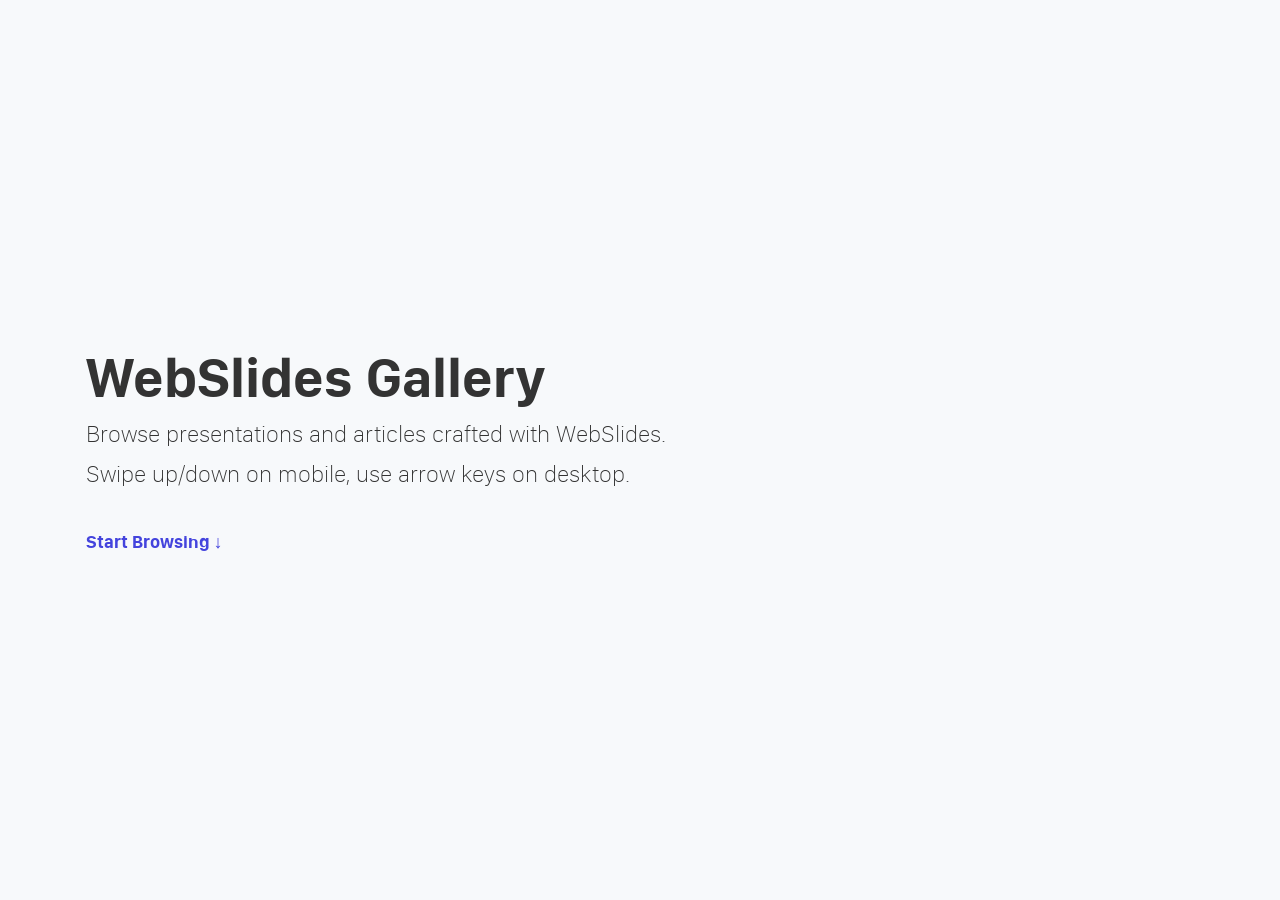
==== commit f6e0823c: "Convert gallery navigation to WebSlides slide deck index.html is now a 5-slide WebSlides presentatio" ====
--- a/demos/index.html
+++ b/demos/index.html
@@ -9,6 +9,9 @@
 
     <!-- CSS Base -->
     <link rel="stylesheet" type="text/css" media="all" href="../static/css/webslides.css">
+
+    <!-- CSS SVG Icons -->
+    <link rel="stylesheet" type="text/css" media="all" href="../static/css/svg-icons.css">
 
     <!-- FAVICONS -->
     <link rel="shortcut icon" sizes="16x16" href="../static/images/favicons/favicon.png">
@@ -21,278 +24,177 @@
 
     <meta name="mobile-web-app-capable" content="yes">
     <meta name="theme-color" content="#333333">
-
-    <style>
-      /* Gallery Index Styles - matches WebSlides aesthetic */
-      body {
-        font-family: "Roboto", sans-serif;
-      }
-
-      header {
-        background: #fff;
-        border-bottom: 1px solid #e0e0e0;
-        padding: 1rem 0;
-      }
-
-      header nav {
-        display: flex;
-        justify-content: space-between;
-        align-items: center;
-        max-width: 1200px;
-        margin: 0 auto;
-        padding: 0 2rem;
-      }
-
-      header nav .logo a {
-        font-size: 1.5rem;
-        font-weight: 700;
-        color: #333;
-        text-decoration: none;
-      }
-
-      header nav ul {
-        display: flex;
-        list-style: none;
-        gap: 2rem;
-        margin: 0;
-        padding: 0;
-      }
-
-      header nav ul li a {
-        color: #666;
-        text-decoration: none;
-        font-size: 0.95rem;
-      }
-
-      header nav ul li a:hover {
-        color: #333;
-      }
-
-      main {
-        max-width: 1200px;
-        margin: 0 auto;
-        padding: 3rem 2rem;
-      }
-
-      .hero {
-        text-align: center;
-        margin-bottom: 4rem;
-      }
-
-      .hero h1 {
-        font-size: 2.5rem;
-        font-weight: 300;
-        margin-bottom: 1rem;
-      }
-
-      .hero p {
-        font-size: 1.1rem;
-        color: #666;
-        max-width: 600px;
-        margin: 0 auto;
-      }
-
-      .category-section {
-        margin-bottom: 4rem;
-      }
-
-      .category-section h2 {
-        font-size: 1.5rem;
-        font-weight: 400;
-        margin-bottom: 1.5rem;
-        padding-bottom: 0.5rem;
-        border-bottom: 2px solid #333;
-      }
-
-      .gallery-grid {
-        display: grid;
-        grid-template-columns: repeat(auto-fill, minmax(280px, 1fr));
-        gap: 2rem;
-      }
-
-      .gallery-item {
-        background: #fff;
-        border: 1px solid #e0e0e0;
-        border-radius: 4px;
-        overflow: hidden;
-        transition: box-shadow 0.2s ease;
-        text-decoration: none;
-        color: inherit;
-        display: block;
-      }
-
-      .gallery-item:hover {
-        box-shadow: 0 4px 12px rgba(0,0,0,0.1);
-      }
-
-      .gallery-item figure {
-        margin: 0;
-        position: relative;
-        padding-top: 56.25%; /* 16:9 aspect ratio */
-        background: #f5f5f5;
-        overflow: hidden;
-      }
-
-      .gallery-item figure img {
-        position: absolute;
-        top: 0;
-        left: 0;
-        width: 100%;
-        height: 100%;
-        object-fit: cover;
-      }
-
-      .gallery-item .meta {
-        padding: 1rem 1.25rem;
-      }
-
-      .gallery-item .meta h3 {
-        font-size: 1rem;
-        font-weight: 500;
-        margin: 0 0 0.5rem 0;
-      }
-
-      .gallery-item .meta p {
-        font-size: 0.875rem;
-        color: #888;
-        margin: 0;
-      }
-
-      .gallery-item .meta time {
-        font-size: 0.75rem;
-        color: #aaa;
-      }
-
-      /* Placeholder for empty categories */
-      .placeholder {
-        grid-column: 1 / -1;
-        text-align: center;
-        padding: 3rem;
-        background: #f9f9f9;
-        border: 2px dashed #ddd;
-        border-radius: 4px;
-        color: #999;
-      }
-
-      footer {
-        background: #f5f5f5;
-        padding: 2rem 0;
-        margin-top: 4rem;
-        text-align: center;
-        color: #666;
-        font-size: 0.9rem;
-      }
-
-      footer a {
-        color: #666;
-        margin: 0 1rem;
-        text-decoration: none;
-      }
-
-      footer a:hover {
-        color: #333;
-      }
-
-      @media (max-width: 768px) {
-        header nav {
-          flex-direction: column;
-          gap: 1rem;
-          padding: 1rem;
-        }
-
-        header nav ul {
-          gap: 1rem;
-        }
-
-        .hero h1 {
-          font-size: 1.75rem;
-        }
-
-        .gallery-grid {
-          grid-template-columns: 1fr;
-        }
-      }
-    </style>
   </head>
   <body>
     <header role="banner">
       <nav role="navigation">
         <p class="logo"><a href="index.html" title="Home">WebSlides Gallery</a></p>
         <ul>
-          <li><a href="#presentations">Presentations</a></li>
-          <li><a href="#articles">Articles</a></li>
-          <li><a href="about.html" title="About">About</a></li>
-          <li><a href="contact.html" title="Contact">Contact</a></li>
+          <li><a href="#slide=2" title="Presentations">Presentations</a></li>
+          <li><a href="#slide=3" title="Articles">Articles</a></li>
+          <li><a href="#slide=4" title="About">About</a></li>
+          <li><a href="#slide=5" title="Contact">Contact</a></li>
         </ul>
       </nav>
     </header>
 
     <main role="main">
-      <section class="hero">
-        <h1>WebSlides Gallery</h1>
-        <p>Browse presentations and articles crafted with WebSlides. Swipe up/down on mobile, use arrow keys on desktop.</p>
-      </section>
-
-      <!-- Category: Presentations -->
-      <section id="presentations" class="category-section">
-        <h2>Presentations</h2>
-        <div class="gallery-grid">
-          <!-- Placeholder - add your presentation links here -->
-          <div class="placeholder">
-            <p>Presentation galleries will appear here as you add them.</p>
-            <p><small>To add: edit <code>demos/index.html</code> and insert gallery items.</small></p>
-          </div>
-
-          <!-- Example gallery item (uncomment and customize) -->
-          <!--
-          <a href="keynote.html" class="gallery-item">
-            <figure>
-              <img src="../static/images/demos-why.png" alt="Thumbnail">
-            </figure>
-            <div class="meta">
-              <h3>Presentation Title</h3>
-              <p>Short description goes here.</p>
-              <time datetime="2026-01-01">Jan 01, 2026</time>
+      <article id="webslides">
+
+        <!-- Quick Guide
+          - Each parent <section> in the <article id="webslides"> element is an individual slide.
+          - Vertical sliding = <article id="webslides" class="vertical">
+          - <div class="wrap"> = container 90% / <div class="wrap size-50"> = 45%;
+        -->
+
+        <!-- SLIDE 1: Hero / Title -->
+        <section>
+          <div class="wrap">
+            <h1><strong>WebSlides Gallery</strong></h1>
+            <p class="text-intro">Browse presentations and articles crafted with WebSlides.<br>
+            Swipe up/down on mobile, use arrow keys on desktop.</p>
+            <p><a href="#slide=2" title="Browse Presentations"><strong>Start Browsing &darr;</strong></a></p>
+          </div>
+        </section>
+
+        <!-- SLIDE 2: Presentations Category -->
+        <section class="bg-white">
+          <div class="wrap">
+            <h2>Presentations</h2>
+            <p class="text-intro">Slide decks and presentations built with WebSlides.</p>
+
+            <ul class="flexblock gallery">
+              <!-- Placeholder - add your presentation links here -->
+              <li class="placeholder-item">
+                <div style="padding: 2rem; text-align: center; background: #f9f9f9; border: 2px dashed #ddd; border-radius: 4px;">
+                  <p>Presentation galleries will appear here.</p>
+                  <p><small>Edit <code>demos/index.html</code> to add gallery items.</small></p>
+                </div>
+              </li>
+
+              <!-- Example gallery item (uncomment and customize) -->
+              <!--
+              <li>
+                <a href="keynote.html" title="Presentation Title">
+                  <figure>
+                    <img src="../static/images/demos-why.png" alt="Thumbnail">
+                    <figcaption>
+                      <h2>Presentation Title</h2>
+                      <time datetime="2026-01-01">Jan 01, 2026</time>
+                    </figcaption>
+                  </figure>
+                </a>
+              </li>
+              -->
+            </ul>
+          </div>
+        </section>
+
+        <!-- SLIDE 3: Articles Category -->
+        <section>
+          <div class="wrap">
+            <h2>Articles</h2>
+            <p class="text-intro">Longform articles and documentation.</p>
+
+            <ul class="flexblock gallery">
+              <!-- Placeholder - add your article links here -->
+              <li class="placeholder-item">
+                <div style="padding: 2rem; text-align: center; background: #f9f9f9; border: 2px dashed #ddd; border-radius: 4px;">
+                  <p>Article galleries will appear here.</p>
+                  <p><small>Edit <code>demos/index.html</code> to add gallery items.</small></p>
+                </div>
+              </li>
+
+              <!-- Example gallery item (uncomment and customize) -->
+              <!--
+              <li>
+                <a href="longforms.html" title="Article Title">
+                  <figure>
+                    <img src="../static/images/demos-longforms.png" alt="Thumbnail">
+                    <figcaption>
+                      <h2>Article Title</h2>
+                      <time datetime="2026-01-01">Jan 01, 2026</time>
+                    </figcaption>
+                  </figure>
+                </a>
+              </li>
+              -->
+            </ul>
+          </div>
+        </section>
+
+        <!-- SLIDE 4: About -->
+        <section class="bg-white">
+          <div class="wrap">
+            <h2>About This Gallery</h2>
+            <p class="text-intro">This gallery showcases presentations and articles built with WebSlides.</p>
+
+            <div class="grid">
+              <div class="column">
+                <h3>About WebSlides</h3>
+                <p>WebSlides is a minimal HTML/CSS/JS framework for creating presentations and landings. Each <code>&lt;section&gt;</code> element represents a slide.</p>
+              </div>
+              <div class="column">
+                <h3>About This Fork</h3>
+                <p>This is <strong>WebSlides Vanilla</strong> — a self-contained, offline-ready fork. All fonts, assets, and dependencies are local. No external CDN calls.</p>
+              </div>
             </div>
-          </a>
-          -->
-        </div>
-      </section>
-
-      <!-- Category: Articles -->
-      <section id="articles" class="category-section">
-        <h2>Articles</h2>
-        <div class="gallery-grid">
-          <!-- Placeholder - add your article links here -->
-          <div class="placeholder">
-            <p>Article galleries will appear here as you add them.</p>
-            <p><small>To add: edit <code>demos/index.html</code> and insert gallery items.</small></p>
-          </div>
-
-          <!-- Example gallery item (uncomment and customize) -->
-          <!--
-          <a href="longforms.html" class="gallery-item">
-            <figure>
-              <img src="../static/images/demos-longforms.png" alt="Thumbnail">
-            </figure>
-            <div class="meta">
-              <h3>Article Title</h3>
-              <p>Short description goes here.</p>
-              <time datetime="2026-01-01">Jan 01, 2026</time>
-            </div>
-          </a>
-          -->
-        </div>
-      </section>
+
+            <p class="aligncenter" style="margin-top: 2rem;">
+              <a href="https://github.com/webslides/webslides" title="WebSlides on GitHub">WebSlides on GitHub</a> |
+              <a href="#slide=5" title="Contact">Contact</a>
+            </p>
+          </div>
+        </section>
+
+        <!-- SLIDE 5: Contact -->
+        <section>
+          <div class="wrap">
+            <h2>Contact</h2>
+            <p class="text-intro">Have questions or feedback? Get in touch.</p>
+
+            <ul class="flexblock">
+              <li>
+                <a href="mailto:your-email@example.com">
+                  <svg class="fa-envelope"><use xlink:href="#fa-envelope"></use></svg>
+                  <h2>Email</h2>
+                  <p>your-email@example.com</p>
+                </a>
+              </li>
+              <li>
+                <a href="https://github.com/leekimber/WebSlides" rel="external">
+                  <svg class="fa-github"><use xlink:href="#fa-github"></use></svg>
+                  <h2>GitHub</h2>
+                  <p>leekimber/WebSlides</p>
+                </a>
+              </li>
+              <li>
+                <a href="https://twitter.com/webslides" rel="external">
+                  <svg class="fa-twitter"><use xlink:href="#fa-twitter"></use></svg>
+                  <h2>Twitter</h2>
+                  <p>@WebSlides</p>
+                </a>
+              </li>
+            </ul>
+
+            <p class="aligncenter" style="margin-top: 2rem;">
+              <a href="#slide=1" title="Back to Home">&uarr; Back to Home</a>
+            </p>
+          </div>
+        </section>
+
+      </article>
     </main>
 
-    <footer role="contentinfo">
-      <p>
-        <a href="about.html">About</a>
-        <a href="contact.html">Contact</a>
-        <a href="https://github.com/webslides/webslides" rel="external">WebSlides on GitHub</a>
-      </p>
-      <p>Built with WebSlides</p>
-    </footer>
+    <!-- WebSlides JavaScript -->
+    <script src="../static/js/webslides.js"></script>
+    <script>
+      // Initialize WebSlides with vertical navigation for mobile-friendly swipe
+      window.ws = new WebSlides({
+        autoslide: false,
+        loop: true,
+        showIndex: true
+      });
+    </script>
   </body>
 </html>
--- a/static/css/svg-icons.css
+++ b/static/css/svg-icons.css
@@ -0,0 +1,2350 @@
+/*=====================================================
+Important! 
+/js/svg-icons.js is required.
+======================================================= */
+
+/*=====================================================
+Font Awesome 4.4 as SVG Icons via http://fontastic.me  
+class = .fa- (Go to https://fortawesome.github.io/Font-Awesome/icons/)
+
+SVG ICONS - Don't use icon fonts: 
+https://speakerdeck.com/ninjanails/death-to-fa-fonts
+======================================================= */
+
+svg {
+	display: inline-block;
+	vertical-align: middle;
+	width: 1em;
+	height: 1em;
+
+}
+[class*="fa-"].large{font-size: 8rem;}
+
+
+.fa-glass {
+	width: 1.0000000298023224em;
+}
+
+.fa-music {
+	width: 0.8571396097540855em;
+}
+
+.fa-search {
+	width: 0.9285706554849185em;
+}
+
+.fa-envelope-o {
+	width: 1.000000972300768em;
+}
+
+.fa-heart {
+	width: 0.9999999646097422em;
+}
+
+.fa-star {
+	width: 0.9285713043063879em;
+}
+
+.fa-star-o {
+	width: 0.9285713043063879em;
+}
+
+.fa-user {
+	width: 0.785713868836563em;
+}
+
+.fa-film {
+	width: 1.071429569274187em;
+}
+
+.fa-th-large {
+	width: 0.9285712415972966em;
+}
+
+.fa-th {
+	width: 1.0000000521540642em;
+}
+
+.fa-th-list {
+	width: 1.0000000521540642em;
+}
+
+.fa-check {
+	width: 1.0000000596046448em;
+}
+
+.fa-close {
+	width: 0.7857149094343185em;
+}
+
+.fa-search-plus {
+	width: 0.9285706554849185em;
+}
+
+.fa-search-minus {
+	width: 0.9285706554849185em;
+}
+
+.fa-power-off {
+	width: 0.8571455205480252em;
+}
+
+.fa-signal {
+	width: 0.9999999916180968em;
+}
+
+.fa-trash-o {
+	width: 0.7857138803228736em;
+}
+
+.fa-home {
+	width: 0.928572153672576em;
+}
+
+.fa-file-o {
+	width: 0.8571445867419243em;
+}
+
+.fa-clock-o {
+	width: 0.8571425850192682em;
+}
+
+.fa-road {
+	width: 1.0714228972792625em;
+}
+
+.fa-download {
+	width: 0.9285713359713554em;
+}
+
+.fa-arrow-circle-o-down {
+	width: 0.8571425850192682em;
+}
+
+.fa-arrow-circle-o-up {
+	width: 0.8571425850192682em;
+}
+
+.fa-inbox {
+	width: 0.8571455143392086em;
+}
+
+.fa-play-circle-o {
+	width: 0.8571425850192682em;
+}
+
+.fa-repeat {
+	width: 0.8571445668737852em;
+}
+
+.fa-refresh {
+	width: 0.8571436268589423em;
+}
+
+.fa-list-alt {
+	width: 1.000000972300768em;
+}
+
+.fa-lock {
+	width: 1.000000972300768em;
+}
+
+.fa-flag {
+	width: 1.0357158780097961em;
+}
+
+.fa-headphones {
+	width: 0.9285684004426003em;
+}
+
+.fa-volume-off {
+	width: 0.42857232317328453em;
+}
+
+.fa-volume-down {
+	width: 0.642858412116766em;
+}
+
+.fa-volume-up {
+	width: 0.9285729192197323em;
+}
+
+.fa-qrcode {
+	width: 0.7857138514518738em;
+}
+
+.fa-tag {
+	width: 0.8454238213598728em;
+}
+
+.fa-tags {
+	width: 1.0597098506987095em;
+}
+
+.fa-book {
+	width: 0.9302451089024544em;
+}
+
+.fa-bookmark {
+	width: 0.7142852507531643em;
+}
+
+.fa-print {
+	width: 0.9285733308643103em;
+}
+
+.fa-camera {
+	width: 1.0714288031060732em;
+}
+
+.fa-font {
+	width: 0.9285733103752136em;
+}
+
+.fa-bold {
+	width: 0.7857098877429962em;
+}
+
+.fa-italic {
+	width: 0.5714278221130371em;
+}
+
+.fa-text-height {
+	width: 1.000002734363079em;
+}
+
+.fa-text-width {
+	width: 0.857142724096775em;
+}
+
+.fa-align-left {
+	width: 0.9999999664723873em;
+}
+
+.fa-align-center {
+	width: 1.0000009797513485em;
+}
+
+.fa-align-right {
+	width: 1.0000009797513485em;
+}
+
+.fa-align-justify {
+	width: 1.0000009797513485em;
+}
+
+.fa-list {
+	width: 0.9999999906867743em;
+}
+
+.fa-dedent {
+	width: 0.9999989476054907em;
+}
+
+.fa-indent {
+	width: 0.9999989476054907em;
+}
+
+.fa-video-camera {
+	width: 0.9999980057277753em;
+}
+
+.fa-image {
+	width: 1.071429569274187em;
+}
+
+.fa-pencil {
+	width: 0.8454248607158661em;
+}
+
+.fa-map-marker {
+	width: 0.8714316554367542em;
+	margin-top: -0.2em;
+}
+
+.fa-adjust {
+	width: 0.8571425850192682em;
+}
+
+.fa-tint {
+	width: 0.8714316815137863em;
+}
+
+.fa-edit {
+	width: 0.9955342138805463em;
+}
+
+.fa-share-square-o {
+	width: 0.9285693491497113em;
+}
+
+.fa-check-square-o {
+	width: 0.9280096615352704em;
+}
+
+.fa-arrows {
+	width: 0.9999999888241291em;
+}
+
+.fa-step-backward {
+	width: 0.5714307241141796em;
+}
+
+.fa-fast-backward {
+	width: 1.000000935047865em;
+}
+
+.fa-backward {
+	width: 0.9966524690389633em;
+}
+
+.fa-play {
+	width: 0.7851562518626451em;
+}
+
+.fa-pause {
+	width: 0.8571436069905758em;
+}
+
+.fa-stop {
+	width: 0.8571436069905758em;
+}
+
+.fa-forward {
+	width: 0.8604901600629091em;
+}
+
+.fa-fast-forward {
+	width: 0.9999990034848452em;
+}
+
+.fa-step-forward {
+	width: 0.5714267063885927em;
+}
+
+.fa-eject {
+	width: 0.85825614631176em;
+}
+
+.fa-chevron-left {
+	width: 0.7500009983778em;
+}
+
+.fa-chevron-right {
+	width: 0.6785712540149689em;
+}
+
+.fa-plus-circle {
+	width: 0.8571425850192682em;
+}
+
+.fa-minus-circle {
+	width: 0.8571425850192682em;
+}
+
+.fa-times-circle {
+	width: 0.8571425850192682em;
+}
+
+.fa-check-circle {
+	width: 0.8571425850192682em;
+}
+
+.fa-question-circle {
+	width: 0.8571425850192682em;
+}
+
+.fa-info-circle {
+	width: 0.8571425850192682em;
+}
+
+.fa-crosshairs {
+	width: 0.8571436069905758em;
+}
+
+.fa-times-circle-o {
+	width: 0.8571425850192682em;
+}
+
+.fa-check-circle-o {
+	width: 0.8571425850192682em;
+}
+
+.fa-ban {
+	width: 0.8571426247557004em;
+}
+
+.fa-arrow-left {
+	width: 0.8928571492433548em;
+}
+
+.fa-arrow-right {
+	width: 0.8214280630151052em;
+}
+
+.fa-arrow-up {
+	width: 0.9285692870616913em;
+}
+
+.fa-arrow-down {
+	width: 0.9285712018609047em;
+}
+
+.fa-mail-forward {
+	width: 1.0000031888484955em;
+}
+
+.fa-expand {
+	width: 0.8571445606648922em;
+}
+
+.fa-compress {
+	width: 0.8571445886045694em;
+}
+
+.fa-plus {
+	width: 0.785714827477932em;
+}
+
+.fa-minus {
+	width: 0.7857138440012932em;
+}
+
+.fa-asterisk {
+	width: 0.9285713285207748em;
+}
+
+.fa-exclamation-circle {
+	width: 0.8571425850192682em;
+}
+
+.fa-leaf {
+	width: 0.9999980080174282em;
+}
+
+.fa-fire {
+	width: 0.7857128586620092em;
+}
+
+.fa-eye {
+	width: 0.9999980051070452em;
+}
+
+.fa-eye-slash {
+	width: 1.000001983717084em;
+}
+
+.fa-exclamation-triangle {
+	width: 0.9999999636784196em;
+}
+
+.fa-plane {
+	width: 0.7860879210056737em;
+}
+
+.fa-calendar {
+	width: 0.9285707051554937em;
+}
+
+.fa-random {
+	width: 0.9999999022111297em;
+}
+
+.fa-comment {
+	width: 0.9999974196152834em;
+}
+
+.fa-magnet {
+	width: 0.8571425850192682em;
+}
+
+.fa-chevron-up {
+	width: 0.9999999701976776em;
+}
+
+.fa-chevron-down {
+	width: 0.9999999850988388em;
+}
+
+.fa-retweet {
+	width: 1.0714306645095348em;
+}
+
+.fa-shopping-cart {
+	width: 0.9285732470452785em;
+}
+
+.fa-folder {
+	width: 0.9285712813336886em;
+}
+
+.fa-folder-open {
+	width: 1.0485479356721044em;
+}
+
+.fa-arrows-v {
+	width: 0.42857228219509125em;
+}
+
+.fa-arrows-h {
+	width: 1.000000972300768em;
+}
+
+.fa-bar-chart {
+	width: 1.1428574323654175em;
+}
+
+
+
+.fa-camera-retro {
+	width: 1.0000000074505806em;
+}
+
+.fa-key {
+	width: 0.9391738375027963em;
+}
+
+.fa-cogs {
+	width: 1.0714287403970957em;
+}
+
+.fa-comments {
+	width: 1.0000034073991628em;
+}
+
+.fa-thumbs-o-up {
+	width: 0.8571465983986855em;
+}
+
+.fa-thumbs-o-down {
+	width: 0.8571435585618019em;
+}
+
+.fa-star-half {
+	width: 0.4642870929092169em;
+}
+
+.fa-heart-o {
+	width: 1.0000009778887033em;
+}
+
+.fa-sign-out {
+	width: 0.875000032285854em;
+}
+
+.fa-linkedin-square {
+	width: 0.8571416462459638em;
+}
+
+.fa-thumb-tack {
+	width: 0.6428600810468197em;
+}
+
+.fa-external-link {
+	width: 0.9999981845417096em;
+}
+
+.fa-sign-in {
+	width: 0.8571436069905758em;
+}
+
+.fa-trophy {
+	width: 0.9285706554849185em;
+}
+
+.fa-upload {
+	width: 0.9285723492503166em;
+}
+
+.fa-lemon-o {
+	width: 0.8565869312733412em;
+}
+
+.fa-phone {
+	width: 0.7857128540053964em;
+}
+
+.fa-square-o {
+	width: 0.7857118571796491em;
+}
+
+.fa-bookmark-o {
+	width: 0.7142852507531643em;
+}
+
+.fa-phone-square {
+	width: 0.8571416462459638em;
+}
+
+.fa-unlock {
+	width: 1.000000972300768em;
+}
+
+.fa-credit-card {
+	width: 1.0714279003441334em;
+}
+
+.fa-feed {
+	width: 0.7864560410380363em;
+}
+
+.fa-hdd-o {
+	width: 0.8571435995399952em;
+}
+
+.fa-bullhorn {
+	width: 1.000001672655344em;
+}
+
+.fa-bell-o {
+	width: 0.999999426305294em;
+}
+
+.fa-certificate {
+	width: 0.8571425257250667em;
+}
+
+.fa-hand-o-right {
+	width: 1.0000000074505806em;
+}
+
+.fa-hand-o-left {
+	width: 0.9999989792704582em;
+}
+
+.fa-hand-o-up {
+	width: 0.8571425552167966em;
+}
+
+.fa-hand-o-down {
+	width: 0.8571416288614273em;
+}
+
+.fa-arrow-circle-left {
+	width: 0.8571425850192682em;
+}
+
+.fa-arrow-circle-right {
+	width: 0.8571425850192682em;
+}
+
+.fa-arrow-circle-up {
+	width: 0.8571425850192682em;
+}
+
+.fa-arrow-circle-down {
+	width: 0.8571425850192682em;
+}
+
+.fa-wrench {
+	width: 0.9391775503754616em;
+}
+
+.fa-tasks {
+	width: 1.0000009797513485em;
+}
+
+.fa-filter {
+	width: 0.7857138165272772em;
+}
+
+.fa-arrows-alt {
+	width: 0.857147540897131em;
+}
+
+.fa-group {
+	width: 1.071428755919138em;
+}
+
+.fa-chain {
+	width: 0.9285723119974136em;
+}
+
+.fa-cloud {
+	width: 1.0714285423358234em;
+}
+
+.fa-flask {
+	width: 0.9285696372389793em;
+}
+
+.fa-cut {
+	width: 0.9975810423493385em;
+}
+
+.fa-copy {
+	width: 1.0000010058283806em;
+}
+
+.fa-paperclip {
+	width: 0.7857148349285126em;
+}
+
+.fa-floppy-o {
+	width: 0.8571445867419243em;
+}
+
+.fa-square {
+	width: 0.8571416462459638em;
+}
+
+.fa-bars {
+	width: 0.8571436069905758em;
+}
+
+.fa-list-ul {
+	width: 1.0000010132789612em;
+}
+
+.fa-list-ol {
+	width: 1.0083701331168413em;
+}
+
+.fa-strikethrough {
+	width: 0.9999989485368133em;
+}
+
+.fa-underline {
+	width: 0.8571445560082793em;
+}
+
+.fa-table {
+	width: 0.9285723157227039em;
+}
+
+.fa-magic {
+	width: 0.9436386581510305em;
+}
+
+.fa-truck {
+	width: 1.0357128381729126em;
+}
+
+.fa-pinterest {
+	width: 0.8571391701698303em;
+}
+
+.fa-pinterest-square {
+	width: 0.8571406031646802em;
+}
+
+.fa-google-plus-square {
+	width: 0.8571416462459638em;
+}
+
+.fa-google-plus {
+	width: 1.2857149516544268em;
+}
+
+.fa-money {
+	width: 1.0714295767247677em;
+}
+
+.fa-caret-down {
+	width: 0.571429718285799em;
+}
+
+.fa-caret-up {
+	width: 0.5714296959340572em;
+}
+
+.fa-caret-left {
+	width: 0.3928574174642563em;
+}
+
+.fa-caret-right {
+	width: 0.32142970090126255em;
+}
+
+.fa-columns {
+	width: 0.9285723157227039em;
+}
+
+.fa-sort {
+	width: 0.5714296959340572em;
+}
+
+.fa-sort-desc {
+	width: 0.571429718285799em;
+}
+
+.fa-sort-asc {
+	width: 0.5714296959340572em;
+}
+
+.fa-envelope {
+	width: 1.0000022239983082em;
+}
+
+.fa-linkedin {
+	width: 0.8571429451305903em;
+}
+
+.fa-rotate-left {
+	width: 0.8571445606648922em;
+}
+
+.fa-gavel {
+	width: 1.0106014609336853em;
+}
+
+.fa-dashboard {
+	width: 1.000001922249794em;
+}
+
+.fa-comment-o {
+	width: 0.9999974196152834em;
+}
+
+.fa-comments-o {
+	width: 1.0000035266084524em;
+}
+
+.fa-bolt {
+	width: 1.000000972300768em;
+}
+
+.fa-sitemap {
+	width: 1.0000010058283806em;
+}
+
+.fa-umbrella {
+	width: 0.9285703394562006em;
+}
+
+.fa-clipboard {
+	width: 1.000001959502697em;
+}
+
+.fa-lightbulb-o {
+	width: 0.5714296922087669em;
+}
+
+.fa-exchange {
+	width: 0.9999989476054907em;
+}
+
+.fa-cloud-download {
+	width: 1.0714285423358234em;
+}
+
+.fa-cloud-upload {
+	width: 1.0714285423358234em;
+}
+
+.fa-user-md {
+	width: 0.785713868836563em;
+}
+
+.fa-stethoscope {
+	width: 0.7857138092319147em;
+}
+
+.fa-suitcase {
+	width: 1.000000116725687em;
+}
+
+.fa-bell {
+	width: 0.999999426305294em;
+}
+
+.fa-coffee {
+	width: 1.0357122694451846em;
+}
+
+.fa-cutlery {
+	width: 0.7857128530740738em;
+}
+
+.fa-file-text-o {
+	width: 0.8571445867419243em;
+}
+
+.fa-building-o {
+	width: 1.000000116725687em;
+}
+
+.fa-hospital-o {
+	width: 1.000000116725687em;
+}
+
+.fa-ambulance {
+	width: 1.1071423441171646em;
+}
+
+.fa-medkit {
+	width: 1.000000116725687em;
+}
+
+.fa-fighter-jet {
+	width: 1.0714295953512192em;
+}
+
+.fa-beer {
+	width: 0.9642851203680038em;
+}
+
+.fa-h-square {
+	width: 0.8571416462459638em;
+}
+
+.fa-plus-square {
+	width: 0.8571416462459638em;
+}
+
+.fa-angle-double-left {
+	width: 0.5892861261963844em;
+}
+
+.fa-angle-double-right {
+	width: 0.5535723362118006em;
+}
+
+.fa-angle-double-up {
+	width: 0.642861433327198em;
+}
+
+.fa-angle-double-down {
+	width: 0.6428574100136757em;
+}
+
+.fa-angle-left {
+	width: 0.3750009909272194em;
+}
+
+.fa-angle-right {
+	width: 0.3392861280590296em;
+}
+
+.fa-angle-up {
+	width: 0.642861433327198em;
+}
+
+.fa-angle-down {
+	width: 0.6428574100136757em;
+}
+
+.fa-desktop {
+	width: 1.071435708552599em;
+}
+
+.fa-laptop {
+	width: 1.071429569274187em;
+}
+
+.fa-tablet {
+	width: 1.071429569274187em;
+}
+
+.fa-mobile {
+	width: 1.071429569274187em;
+}
+
+.fa-circle-o {
+	width: 0.8571425850192682em;
+}
+
+.fa-quote-left {
+	width: 0.9285713583230972em;
+}
+
+.fa-quote-right {
+	width: 0.9285713285207748em;
+}
+
+.fa-spinner {
+	width: 1.0000000596046448em;
+}
+
+.fa-circle {
+	width: 0.8571425850192682em;
+}
+
+.fa-mail-reply {
+	width: 1.0000029690563679em;
+}
+
+.fa-folder-o {
+	width: 0.9285712813336886em;
+}
+
+.fa-folder-open-o {
+	width: 1.0652896141011752em;
+}
+
+.fa-smile-o {
+	width: 0.8571425850192682em;
+}
+
+.fa-frown-o {
+	width: 0.8571425850192682em;
+}
+
+.fa-meh-o {
+	width: 0.8571425850192682em;
+}
+
+.fa-gamepad {
+	width: 1.0714295854171496em;
+}
+
+.fa-keyboard-o {
+	width: 1.0714286640286446em;
+}
+
+.fa-flag-o {
+	width: 1.0357160121202469em;
+}
+
+.fa-flag-checkered {
+	width: 1.0357160121202469em;
+}
+
+.fa-terminal {
+	width: 0.9358262214809656em;
+}
+
+.fa-code {
+	width: 1.0714276805520058em;
+}
+
+.fa-mail-reply-all {
+	width: 0.9999999292194843em;
+}
+
+.fa-star-half-empty {
+	width: 0.9285682821646333em;
+}
+
+.fa-location-arrow {
+	width: 0.7859947793185711em;
+}
+
+.fa-crop {
+	width: 0.9285703515633941em;
+}
+
+.fa-code-fork {
+	width: 0.5714296698570251em;
+}
+
+.fa-chain-broken {
+	width: 0.9285713344191509em;
+}
+
+.fa-question {
+	width: 0.6221200153231621em;
+}
+
+.fa-info {
+	width: 0.857143547385931em;
+}
+
+.fa-exclamation {
+	width: 0.857143547385931em
+}
+
+.fa-superscript {
+	width: 0.8588164150714874em;
+}
+
+.fa-subscript {
+	width: 0.8599326312541962em;
+}
+
+.fa-eraser {
+	width: 1.071428793715313em;
+}
+
+.fa-puzzle-piece {
+	width: 0.9285733483266085em;
+}
+
+.fa-microphone {
+	width: 0.6428574770689011em;
+}
+
+.fa-microphone-slash {
+	width: 0.7857128698378801em;
+}
+
+.fa-shield {
+	width: 0.7142831720411777em;
+}
+
+.fa-calendar-o {
+	width: 0.9285707051554937em;
+}
+
+.fa-fire-extinguisher {
+	width: 0.7845058117527515em;
+}
+
+.fa-rocket {
+	width: 0.9441959485411644em;
+}
+
+.fa-maxcdn {
+	width: 0.9815869629383087em;
+}
+
+.fa-chevron-circle-left {
+	width: 0.8571425850192682em;
+}
+
+.fa-chevron-circle-right {
+	width: 0.8571425850192682em;
+}
+
+.fa-chevron-circle-up {
+	width: 0.8571425850192682em;
+}
+
+.fa-chevron-circle-down {
+	width: 0.8571425850192682em;
+}
+
+.fa-html5 {
+	width: 0.7857138514518738em;
+}
+
+.fa-css3 {
+	width: 1.0000000596046448em;
+}
+
+.fa-anchor {
+	width: 0.9999980125576258em;
+}
+
+.fa-unlock-alt {
+	width: 1.000000972300768em;
+}
+
+.fa-bullseye {
+	width: 0.8571425850192682em;
+}
+
+.fa-ellipsis-h {
+	width: 0.7857148125767708em;
+}
+
+.fa-ellipsis-v {
+	width: 0.21428712457418442em;
+}
+
+.fa-rss-square {
+	width: 0.8571416462459638em;
+}
+
+.fa-play-circle {
+	width: 0.8571425850192682em;
+}
+
+.fa-ticket {
+	width: 1.0005576871335506em;
+}
+
+.fa-minus-square {
+	width: 0.8571416462459638em;
+}
+
+.fa-minus-square-o {
+	width: 0.7857118571796491em;
+}
+
+.fa-level-up {
+	width: 0.5734755680896342em;
+}
+
+.fa-level-down {
+	width: 0.5731032819021493em;
+}
+
+.fa-check-square {
+	width: 0.8571416462459638em;
+}
+
+.fa-pencil-square {
+	width: 0.8571416462459638em;
+}
+
+.fa-external-link-square {
+	width: 0.8571416462459638em;
+}
+
+.fa-share-square {
+	width: 0.8571416462459638em;
+}
+
+.fa-caret-square-o-down {
+	width: 0.8571416462459638em;
+}
+
+.fa-caret-square-o-up {
+	width: 0.8571416462459638em;
+}
+
+.fa-caret-square-o-right {
+	width: 0.8571416462459638em;
+}
+
+.fa-eur {
+	width: 0.565288751386106em;
+}
+
+.fa-gbp {
+	width: 0.5691953515633941em;
+}
+
+.fa-dollar {
+	width: 0.5691973492503166em;
+}
+
+.fa-inr {
+	width: 0.5011180695146322em;
+}
+
+.fa-cny {
+	width: 0.5731013106415048em;
+}
+
+.fa-rouble {
+	width: 0.7142853057011962em;
+}
+
+.fa-krw {
+	width: 1.0000009899958968em;
+}
+
+.fa-bitcoin {
+	width: 0.736978217959404em;
+}
+
+.fa-file {
+	width: 0.8571426197886467em;
+}
+
+.fa-file-text {
+	width: 0.8571426197886467em;
+}
+
+.fa-sort-alpha-asc {
+	width: 0.9428952634334564em;
+}
+
+.fa-sort-alpha-desc {
+	width: 0.9428952634334564em;
+}
+
+.fa-sort-amount-asc {
+	width: 1.0159967839717865em;
+}
+
+.fa-sort-amount-desc {
+	width: 1.0159967839717865em;
+}
+
+.fa-sort-numeric-asc {
+	width: 0.8452380001544952em;
+}
+
+.fa-sort-numeric-desc {
+	width: 0.8452380001544952em;
+}
+
+.fa-thumbs-up {
+	width: 0.8928591571748257em;
+}
+
+.fa-thumbs-down {
+	width: 0.8928584419190884em;
+}
+
+.fa-youtube-square {
+	width: 0.8571416462459638em;
+}
+
+.fa-youtube {
+	width: 0.8571435324847698em;
+}
+
+.fa-xing {
+	width: 0.786087267100811em;
+}
+
+.fa-xing-square {
+	width: 0.8571416462459638em;
+}
+
+.fa-youtube-play {
+	width: 1.0000000305008143em;
+}
+
+.fa-stack-overflow {
+	width: 0.8571415841579437em;
+}
+
+.fa-instagram {
+	width: 0.8571416462459638em;
+}
+
+.fa-flickr {
+	width: 0.8571436131993941em;
+}
+
+.fa-adn {
+	width: 0.8571425850192682em;
+}
+
+.fa-bitbucket {
+	width: 0.78617824614048em;
+}
+
+.fa-bitbucket-square {
+	width: 0.8571416462459638em;
+}
+
+.fa-tumblr {
+	width: 0.6093739867210388em;
+}
+
+.fa-tumblr-square {
+	width: 0.8571416462459638em;
+}
+
+.fa-long-arrow-down {
+	width: 0.42857166891917586em;
+}
+
+.fa-long-arrow-up {
+	width: 0.4285729229450226em;
+}
+
+.fa-long-arrow-left {
+	width: 1.0357138589024544em;
+}
+
+.fa-long-arrow-right {
+	width: 0.9642862295731902em;
+}
+
+.fa-female {
+	width: 0.7142941057682037em;
+}
+
+.fa-male {
+	width: 0.5714317113161087em;
+}
+
+.fa-gittip {
+	width: 0.8571425850192682em;
+}
+
+.fa-sun-o {
+	width: 1.0000000223517418em;
+}
+
+.fa-moon-o {
+	width: 0.8213352287809048em;
+}
+
+.fa-archive {
+	width: 1.0000020563602448em;
+}
+
+.fa-bug {
+	width: 0.9285741709172726em;
+}
+
+.fa-vk {
+	width: 1.0777527708560228em;
+}
+
+.fa-weibo {
+	width: 1.0041852121551074em;
+}
+
+.fa-renren {
+	width: 0.8571416437625885em;
+}
+
+.fa-pagelines {
+	width: 0.7823682955154254em;
+}
+
+.fa-stack-exchange {
+	width: 0.7142871618270874em;
+}
+
+.fa-arrow-circle-o-right {
+	width: 0.8571425850192682em;
+}
+
+.fa-arrow-circle-o-left {
+	width: 0.8571425850192682em;
+}
+
+.fa-caret-square-o-left {
+	width: 0.8571416462459638em;
+}
+
+.fa-dot-circle-o {
+	width: 0.8571425850192682em;
+}
+
+.fa-wheelchair {
+	width: 0.9090400412678719em;
+}
+
+.fa-vimeo-square {
+	width: 0.8571416462459638em;
+}
+
+.fa-try {
+	width: 0.6428615320473909em;
+}
+
+.fa-plus-square-o {
+	width: 0.7857118571796491em;
+}
+
+.fa-space-shuttle {
+	width: 1.214285247027874em;
+}
+
+.fa-slack {
+	width: 0.9285693690180779em;
+}
+
+.fa-envelope-square {
+	width: 0.8571436131993941em;
+}
+
+.fa-wordpress {
+	width: 1.0000000049670539em;
+}
+
+.fa-openid {
+	width: 0.9999983335533216em;
+}
+
+.fa-bank {
+	width: 1.0714267492294312em;
+}
+
+.fa-graduation-cap {
+	width: 1.2857187371701002em;
+}
+
+.fa-yahoo {
+	width: 0.8571445047855377em;
+}
+
+.fa-google {
+	width: 0.8398430943489075em;
+}
+
+.fa-reddit {
+	width: 1.0000000049670539em;
+}
+
+.fa-reddit-square {
+	width: 0.8571416462459638em;
+}
+
+.fa-stumbleupon-circle {
+	width: 0.8571425850192682em;
+}
+
+.fa-stumbleupon {
+	width: 1.0714269926149882em;
+}
+
+.fa-delicious {
+	width: 0.8571416462459638em;
+}
+
+.fa-digg {
+	width: 1.1428574323654175em;
+}
+
+.fa-pied-piper {
+	width: 0.8571416462459638em;
+}
+
+.fa-pied-piper-alt {
+	width: 1.1372744292020798em;
+}
+
+.fa-drupal {
+	width: 0.8571418623128011em;
+}
+
+.fa-joomla {
+	width: 0.8571426148215924em;
+}
+
+.fa-language {
+	width: 0.8571416030172259em;
+}
+
+.fa-fax {
+	width: 1.0000000037252903em;
+}
+
+.fa-building {
+	width: 0.7857138179242611em;
+}
+
+.fa-child {
+	width: 0.7142872214317322em;
+}
+
+.fa-paw {
+	width: 0.9285706828037519em;
+}
+
+.fa-spoon {
+	width: 1.0000000298023224em;
+}
+
+.fa-cube {
+	width: 0.9285703506320715em;
+}
+
+.fa-cubes {
+	width: 1.2142920158803463em;
+}
+
+.fa-behance {
+	width: 1.1428583860397339em;
+}
+
+.fa-behance-square {
+	width: 0.8571436131993941em;
+}
+
+.fa-steam {
+	width: 0.9999989867210388em;
+}
+
+.fa-steam-square {
+	width: 0.8571436131992414em;
+}
+
+.fa-recycle {
+	width: 1.0012093782424927em;
+}
+
+.fa-automobile {
+	width: 1.1428605308756232em;
+}
+
+.fa-cab {
+	width: 1.1428585043177009em;
+}
+
+.fa-tree {
+	width: 0.8571485541760921em;
+}
+
+.fa-spotify {
+	width: 0.8571425850192682em;
+}
+
+.fa-deviantart {
+	width: 0.5714287161827087em;
+}
+
+.fa-soundcloud {
+	width: 1.2857149858027697em;
+}
+
+.fa-database {
+	width: 0.8571426197886467em;
+}
+
+.fa-file-pdf-o {
+	width: 0.8571445867419243em;
+}
+
+.fa-file-word-o {
+	width: 0.8571445867419243em;
+}
+
+.fa-file-excel-o {
+	width: 0.8571445867419243em;
+}
+
+.fa-file-powerpoint-o {
+	width: 0.8571445867419243em;
+}
+
+.fa-file-image-o {
+	width: 0.8571445867419243em;
+}
+
+.fa-file-archive-o {
+	width: 0.8571445867419243em;
+}
+
+.fa-file-audio-o {
+	width: 0.8571445867419243em;
+}
+
+.fa-file-movie-o {
+	width: 0.8571445867419243em;
+}
+
+.fa-file-code-o {
+	width: 0.8571445867419243em;
+}
+
+.fa-vine {
+	width: 0.857145681977272em;
+}
+
+.fa-codepen {
+	width: 1.0000000298023224em;
+}
+
+.fa-jsfiddle {
+	width: 1.1428555250167847em;
+}
+
+.fa-life-bouy {
+	width: 1.0000000049670539em;
+}
+
+.fa-circle-o-notch {
+	width: 0.9999980702996254em;
+}
+
+.fa-ra {
+	width: 0.999438002705574em;
+}
+
+.fa-empire {
+	width: 1.0000000049670539em;
+}
+
+.fa-git-square {
+	width: 0.8571416462459638em;
+}
+
+.fa-git {
+	width: 1.0000000447034836em;
+}
+
+.fa-hacker-news {
+	width: 0.8571416462459638em;
+}
+
+.fa-tencent-weibo {
+	width: 0.7142878770828247em;
+}
+
+.fa-qq {
+	width: 1.0000018551945686em;
+}
+
+.fa-wechat {
+	width: 1.142860472202301em;
+}
+
+.fa-paper-plane {
+	width: 1.0009309110464528em;
+}
+
+.fa-paper-plane-o {
+	width: 1.0005583113525063em;
+}
+
+.fa-history {
+	width: 0.8571445606648922em;
+}
+
+.fa-circle-thin {
+	width: 0.8571425850192682em;
+}
+
+.fa-header {
+	width: 1.0000018998980522em;
+}
+
+.fa-paragraph {
+	width: 0.7265684753656387em;
+}
+
+.fa-sliders {
+	width: 0.8571425676345825em;
+}
+
+.fa-share-alt {
+	width: 0.8571425974369049em;
+}
+
+.fa-share-alt-square {
+	width: 0.8571416462459638em;
+}
+
+.fa-bomb {
+	width: 1.0000009909272194em;
+}
+
+.fa-futbol-o {
+	width: 1.0000000049670539em;
+}
+
+.fa-tty {
+	width: 1.0000020181760192em;
+}
+
+.fa-binoculars {
+	width: 1.0000019930303097em;
+}
+
+.fa-plug {
+	width: 0.9999989569187164em;
+}
+
+.fa-slideshare {
+	width: 1.000006040558219em;
+}
+
+.fa-twitch {
+	width: 0.9999990165233612em;
+}
+
+.fa-yelp {
+	width: 0.8580739721655846em;
+}
+
+.fa-newspaper-o {
+	width: 1.1428594440221786em;
+}
+
+.fa-wifi {
+	width: 1.142857201397419em;
+}
+
+.fa-calculator {
+	width: 0.9285713012019414em;
+}
+
+.fa-google-wallet {
+	width: 0.9977688640356064em;
+}
+
+.fa-cc-visa {
+	width: 1.2857130939760282em;
+}
+
+.fa-cc-mastercard {
+	width: 1.2857130939760282em;
+}
+
+.fa-cc-discover {
+	width: 1.2857129871845245em;
+}
+
+.fa-cc-amex {
+	width: 1.285718947649002em;
+}
+
+.fa-cc-paypal {
+	width: 1.2857130939760282em;
+}
+
+.fa-cc-stripe {
+	width: 1.2857130939760282em;
+}
+
+.fa-bell-slash {
+	width: 1.1428565569221973em;
+}
+
+.fa-bell-slash-o {
+	width: 1.1428565569221973em;
+}
+
+.fa-trash {
+	width: 0.7857138803228736em;
+}
+
+.fa-copyright {
+	width: 0.8571425850192682em;
+}
+
+.fa-at {
+	width: 0.8571425999204312em;
+}
+
+.fa-eyedropper {
+	width: 1.0000010132789612em;
+}
+
+.fa-paint-brush {
+	width: 0.9988838285207748em;
+}
+
+.fa-birthday-cake {
+	width: 0.9999999776482582em;
+}
+
+.fa-area-chart {
+	width: 1.1428574323654175em;
+}
+
+.fa-pie-chart {
+	width: 0.964285093049206em;
+}
+
+.fa-line-chart {
+	width: 1.1428574323654175em;
+}
+
+.fa-lastfm {
+	width: 1.0000022376577817em;
+}
+
+.fa-lastfm-square {
+	width: 0.8571416462459638em;
+}
+
+.fa-toggle-off {
+	width: 1.142858593414303em;
+}
+
+.fa-toggle-on {
+	width: 1.14285634085536em;
+}
+
+.fa-bicycle {
+	width: 1.28571296234918em;
+}
+
+.fa-bus {
+	width: 0.8571415692567825em;
+}
+
+.fa-ioxhost {
+	width: 1.1428571175783873em;
+}
+
+.fa-angellist {
+	width: 0.7142852619290352em;
+}
+
+.fa-cc {
+	width: 1.1428574323654175em;
+}
+
+.fa-ils {
+	width: 0.7678564703091979em;
+}
+
+.fa-meanpath {
+	width: 0.8571436131994687em;
+}
+
+.fa-buysellads {
+	width: 0.8571436107158661em;
+}
+
+.fa-connectdevelop {
+	width: 1.1428584707900882em;
+}
+
+.fa-dashcube {
+	width: 0.785714864730835em;
+}
+
+.fa-forumbee {
+	width: 0.8571425694972277em;
+}
+
+.fa-leanpub {
+	width: 1.142857511062175em;
+}
+
+.fa-sellsy {
+	width: 1.1428565382957458em;
+}
+
+.fa-shirtsinbulk {
+	width: 0.8571415543556213em;
+}
+
+.fa-simplybuilt {
+	width: 1.142860271036625em;
+}
+
+.fa-skyatlas {
+	width: 1.14285752673959em;
+}
+
+.fa-cart-plus {
+	width: 0.928574200719595em;
+}
+
+.fa-cart-arrow-down {
+	width: 0.928574200719595em;
+}
+
+.fa-diamond {
+	width: 1.142861483618617em;
+}
+
+.fa-ship {
+	width: 1.142856314778328em;
+}
+
+.fa-user-secret {
+	width: 0.785717862347763em;
+}
+
+.fa-motorcycle {
+	width: 1.2885052015384417em;
+}
+
+.fa-street-view {
+	width: 0.7857207879424095em;
+}
+
+.fa-heartbeat {
+	width: 1.0000009760260582em;
+}
+
+.fa-venus {
+	width: 0.6395084308460355em;
+}
+
+.fa-mars {
+	width: 0.8571416437625885em;
+}
+
+.fa-mercury {
+	width: 0.6428571790456772em;
+}
+
+.fa-intersex {
+	width: 0.7823648327030241em;
+}
+
+.fa-transgender-alt {
+	width: 0.9285693382844329em;
+}
+
+.fa-venus-double {
+	width: 0.9999989913776517em;
+}
+
+.fa-mars-double {
+	width: 1.0690097333863378em;
+}
+
+.fa-venus-mars {
+	width: 1.1376486765220761em;
+}
+
+.fa-mars-stroke {
+	width: 0.8571426570415497em;
+}
+
+.fa-mars-stroke-v {
+	width: 0.6395094422623515em;
+}
+
+.fa-mars-stroke-h {
+	width: 1.066592177376151em;
+}
+
+.fa-neuter {
+	width: 0.6428564637899399em;
+}
+
+.fa-genderless {
+	width: 0.6428574621677399em;
+}
+
+.fa-facebook-official {
+	width: 0.8571436237543821em;
+}
+
+.fa-pinterest-p {
+	width: 0.7142868041992188em;
+}
+
+.fa-whatsapp {
+	width: 0.857144296169281em;
+}
+
+.fa-user-plus {
+	width: 1.1428584034244977em;
+}
+
+.fa-user-times {
+	width: 1.1378349239627532em;
+}
+
+.fa-bed {
+	width: 1.1428574621677399em;
+}
+
+.fa-viacoin {
+	width: 0.8571425676345825em;
+}
+
+.fa-train {
+	width: 0.857141618927244em;
+}
+
+.fa-subway {
+	width: 0.857141618927244em;
+}
+
+.fa-medium {
+	width: 1.0000000428408384em;
+}
+
+.fa-y-combinator {
+	width: 0.8571425676345825em;
+}
+
+.fa-optin-monster {
+	width: 1.2812500447034836em;
+}
+
+.fa-opencart {
+	width: 1.2865476533770561em;
+}
+
+.fa-expeditedssl {
+	width: 1.0000000049670539em;
+}
+.fa-battery-full {
+	width: 1.2857148237526417em;
+}
+.fa-battery-4 {
+	width: 1.2857148237526417em;
+}
+
+.fa-battery-3 {
+	width: 1.285716611891985em;
+}
+
+.fa-battery-2 {
+	width: 1.285716611891985em;
+}
+
+.fa-battery-1 {
+	width: 1.285716611891985em;
+}
+
+.fa-battery-0 {
+	width: 1.285716611891985em;
+}
+
+.fa-mouse-pointer {
+	width: 0.6463916040956974em;
+}
+
+.fa-i-cursor {
+	width: 0.5em;
+}
+
+.fa-object-group {
+	width: 1.142856389284134em;
+}
+
+.fa-object-ungroup {
+	width: 1.2857120633125305em;
+}
+
+.fa-sticky-note {
+	width: 0.8571426197886467em;
+}
+
+.fa-sticky-note-o {
+	width: 0.8571405932307243em;
+}
+
+.fa-cc-jcb {
+	width: 1.2857130939760282em;
+}
+
+.fa-cc-diners-club {
+	width: 1.2857130939760282em;
+}
+
+.fa-clone {
+	width: 0.9999999590218067em;
+}
+
+.fa-balance-scale {
+	width: 1.2942902165651321em;
+}
+
+.fa-hourglass-o {
+	width: 0.8571416353806853em;
+}
+
+.fa-hourglass-1 {
+	width: 0.8571416353806853em;
+}
+
+.fa-hourglass-2 {
+	width: 0.8571416353806853em;
+}
+
+.fa-hourglass-3 {
+	width: 0.8571416353806853em;
+}
+
+.fa-hourglass {
+	width: 0.8571436023339629em;
+}
+
+.fa-hand-grab-o {
+	width: 0.8571436107158661em;
+}
+
+.fa-hand-paper-o {
+	width: 0.9107128493487835em;
+}
+
+.fa-hand-scissors-o {
+	width: 0.9999980007607974em;
+}
+
+.fa-hand-lizard-o {
+	width: 1.1428582593798637em;
+}
+
+.fa-hand-spock-o {
+	width: 1.0714277178049088em;
+}
+
+.fa-hand-pointer-o {
+	width: 0.9285682551562786em;
+}
+
+.fa-trademark {
+	width: 1.1008171644061804em;
+}
+
+.fa-registered {
+	width: 1.0000000049670539em;
+}
+
+.fa-creative-commons {
+	width: 1.0000000049670539em;
+}
+
+.fa-gg {
+	width: 1.142856478691101em;
+}
+
+.fa-gg-circle {
+	width: 1.0000000049670539em;
+}
+
+.fa-tripadvisor {
+	width: 1.2857139185070992em;
+}
+
+.fa-odnoklassniki {
+	width: 0.7142824977636337em;
+}
+
+.fa-odnoklassniki-square {
+	width: 0.8571416462459638em;
+}
+
+.fa-get-pocket {
+	width: 0.959822304546833em;
+}
+
+.fa-wikipedia-w {
+	width: 1.2857110323384404em;
+}
+
+.fa-safari {
+	width: 1.0000000049670539em;
+}
+
+.fa-chrome {
+	width: 1.0002786591649055em;
+}
+
+.fa-firefox {
+	width: 0.9985101446509361em;
+}
+
+.fa-opera {
+	width: 1.0000011399388313em;
+}
+
+.fa-internet-explorer {
+	width: 0.9999980032444em;
+}
+
+.fa-television {
+	width: 1.1714316554367542em;
+}
+
+.fa-contao {
+	width: 1.000000111758709em;
+}
+
+.fa-500px {
+	width: 0.7951981648802757em;
+}
+
+.fa-amazon {
+	width: 1.0010244324803352em;
+}
+
+.fa-calendar-plus-o {
+	width: 0.9285713012019414em;
+}
+
+.fa-calendar-minus-o {
+	width: 0.9285707051554937em;
+}
+
+.fa-calendar-times-o {
+	width: 0.9285707051554937em;
+}
+
+.fa-calendar-check-o {
+	width: 0.9285707051554937em;
+}
+
+.fa-industry {
+	width: 0.9999989531934261em;
+}
+
+.fa-map-pin {
+	width: 0.5714278568824156em;
+}
+
+.fa-map-signs {
+	width: 1.0000010207295418em;
+}
+
+.fa-map-o {
+	width: 1.1428583338856697em;
+}
+
+.fa-map {
+	width: 0.9999999906867743em;
+}
+
+.fa-commenting {
+	width: 1.0000040555996748em;
+}
+
+.fa-commenting-o {
+	width: 0.9999974196152834em;
+}
+
+.fa-houzz {
+	width: 0.5714277625083923em;
+}
+
+.fa-vimeo {
+	width: 1.0050220787525177em;
+}
+
+.fa-black-tie {
+	width: 0.8571425676345825em;
+}
+
+.fa-fonticons {
+	width: 0.8571425676345825em;
+}
+
+.fa-reddit-alien {
+	width: 1.0000009834766388em;
+}
+
+.fa-edge {
+	width: 0.9999999701976776em;
+}
+
+.fa-credit-card-alt {
+	width: 1.2857139110565186em;
+}
+
+.fa-codiepie {
+	width: 0.9542412211497626em;
+}
+
+.fa-modx {
+	width: 0.9999999403953552em;
+}
+
+.fa-fort-awesome {
+	width: 0.9285743236541748em;
+}
+
+.fa-usb {
+	width: 1.2857153688868266em;
+}
+
+.fa-product-hunt {
+	width: 1.0000000049670539em;
+}
+
+.fa-mixcloud {
+	width: 1.2857142388820648em;
+}
+
+.fa-scribd {
+	width: 0.8569198697805405em;
+}
+
+.fa-pause-circle {
+	width: 0.8571425850192682em;
+}
+
+.fa-pause-circle-o {
+	width: 0.8571425850192682em;
+}
+
+.fa-stop-circle {
+	width: 0.8571425850192682em;
+}
+
+.fa-stop-circle-o {
+	width: 0.8571425850192682em;
+}
+
+.fa-shopping-bag {
+	width: 0.9999990325886756em;
+}
+
+.fa-shopping-basket {
+	width: 1.1428582395116678em;
+}
+
+.fa-hashtag {
+	width: 1.000002235174179em;
+}
+
+.fa-bluetooth {
+	width: 0.8571405559778214em;
+}
+
+.fa-bluetooth-b {
+	width: 0.5714296698570251em;
+}
+
+.fa-percent {
+	width: 0.857141618927244em;
+}
+.fa-university {
+	width: 1.1428583338856697em;
+}
